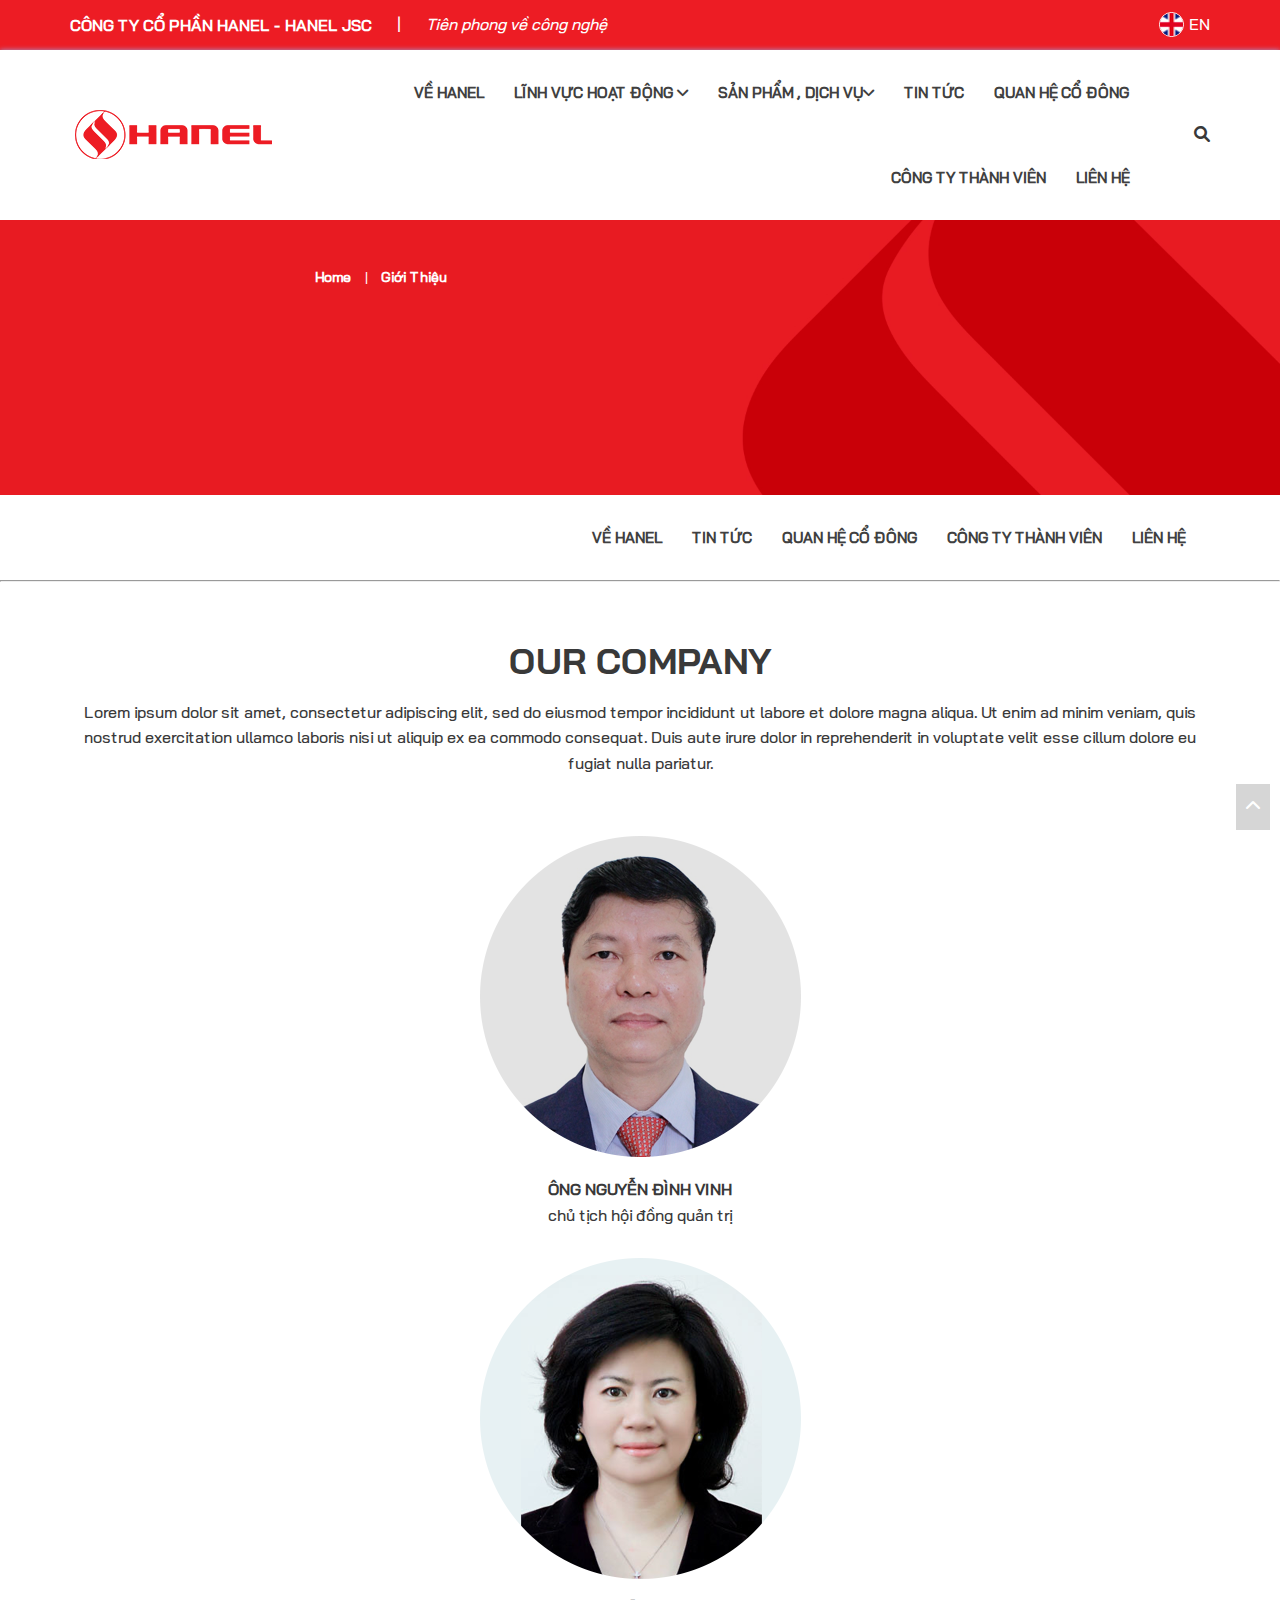
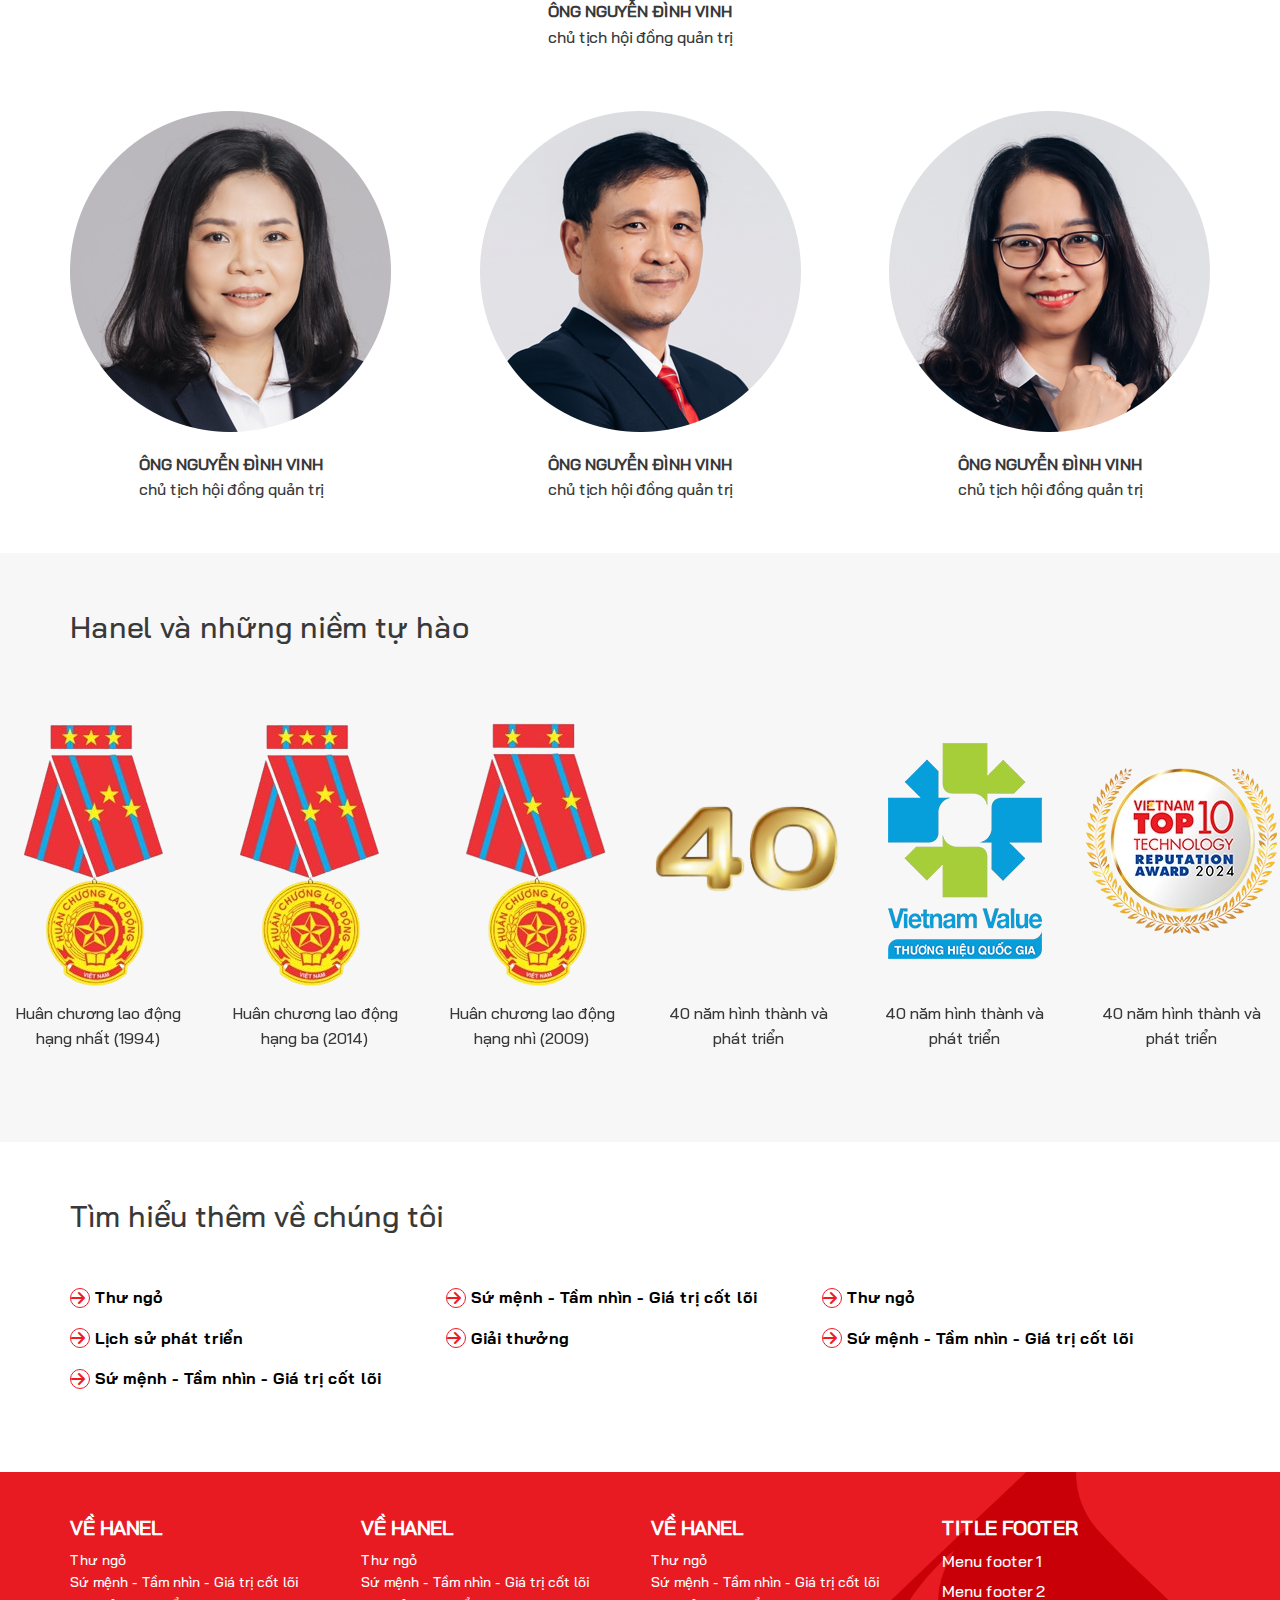
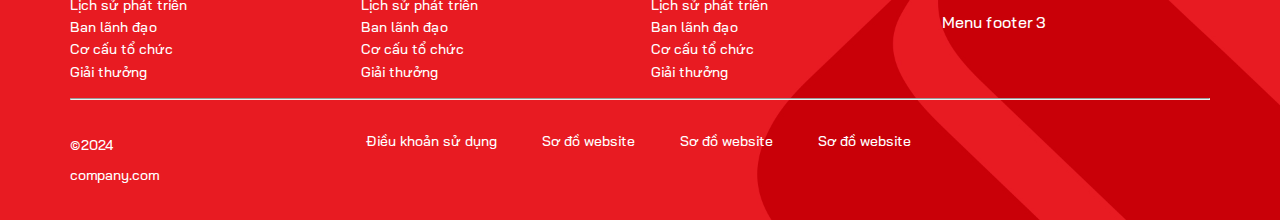
==== templates/gioi thieu4.html @ 87246d45 "gioi thieu2 -4" ====
<!doctype html>
<html lang="vi" xmlns="http://www.w3.org/1999/xhtml" xml:lang="vi">

<head>
    <meta charset="utf-8" />
    <title>Home</title>
    <meta name="viewport"
        content="width=device-width, initial-scale=1.0, minimum-scale=1.0, maximum-scale=2.0, user-scalable=yes" />

    <meta name="theme-color" content="#0099ff" />
    <meta http-equiv="Content-Language" content="VN" />
    <meta name="description" content="RICHBORN HOME" />
    <meta name="keywords" content="" />
    <meta property="og:url" name="og:url" content="https://mjchem.24h.co/" data-app />
    <meta property="og:type" name="og:type" content="website" data-app />
    <meta property="og:description" name="og:description" content="RICHBORN HOME" data-app />
    <meta property="og:title" name="og:title" content="Home" data-app />
    <meta property="og:image" name="og:image" content="https://mjchem.24h.co/uploaded/logo/logo.png" data-app>
    <meta property="og:image:alt" name="og:image:alt" content="https://mjchem.24h.co/uploaded/logo/logo.png" data-app>
    <link rel="canonical" href="https://mjchem.24h.co/" />
    <link href="/favicon.ico" rel="shortcut icon" />
    <link rel="stylesheet" type="text/css" href="/css/style.css" />
    <link rel="stylesheet" type="text/css" href="/css/grid.css" />
    <link rel="stylesheet" type="text/css" href="/css/responsive.css" />
    <link rel="stylesheet" href="/css/font.css">
    <link rel="stylesheet" type="text/css" href="/css/fontawesome-5.12.1/css/all.min.css" />
    <script src="https://cdnjs.cloudflare.com/ajax/libs/jquery/3.6.1/jquery.min.js"></script>
    <link rel="stylesheet" href="https://cdn.jsdelivr.net/npm/swiper@11/swiper-bundle.min.css" />
    <script src="https://cdn.jsdelivr.net/npm/swiper@11/swiper-bundle.min.js"></script>
    <script src="/js/script.js"></script>
</head>

<body>
    <div id="page">
        <div class="top-header">
            <div class="grid">
                <div class="flex-container align-center">
                    <div class="company-title">
                        <h1>Công ty cổ phần Hanel - Hanel JSC</h1>
                        <div class="top-header-line">
                            |
                        </div>
                        <div class="subcompany-title">
                            <i>Tiên phong về công nghệ</i>
                        </div>
                    </div>

                    <div class="lang">
                        <a href="/en/" class="en"><img src="/images/flag-en.png"> EN </a>

                    </div>
                </div>
            </div>
        </div>
        <header class="header hide-on-tab">
            <div class="grid">
                <div class="flex-container align-center">
                    <div class="cell-1-5">
                        <div class="logo">
                            <a href="/"><img src="/uploaded/logo/logo.png" alt="LogoSite" style="max-width:100%;" /></a>
                        </div>
                    </div>
                    <div class="cell-4-5 tab-cell-1-1">
                        <div class="menubar">
                            <ul class="nav hide-on-mobile">
                                <li class=" active " style=""> <a href="/" class="">Về Hanel </a> </li>
                                <li class="  " style=""> <a href="/our-company.html" class="">Lĩnh vực hoạt động <i
                                            class="fa fa-angle-down" aria-hidden="true"></i></a>
                                    <ul class=" mega-menu">
                                        <li class=" mega-menu-item "><a href="/our-company.html#about-michem">About
                                                Company</a>
                                        </li>
                                        <li class=" mega-menu-item "><a
                                                href="/our-company.html#mission-and-vision">Mission and Vision</a>
                                        </li>
                                        <li class=" mega-menu-item "><a href="/our-company.html#values">Values</a>
                                        </li>
                                    </ul>
                                </li>
                                <li class="  " style=""> <a href="/our-solution.html" class="">Sản phẩm , Dịch vụ<i
                                            class="fa fa-angle-down" aria-hidden="true"></i></a>
                                    <ul class=" mega-menu">
                                        <li class=" mega-menu-item "><a href="/paper-industry.html"> Paper Industry</a>
                                            <ul>
                                                <li class=""><a href="/wastewater-treatment.html">Wastewater
                                                        treatment</a> </li>
                                                <li class=""><a href="/defoamer-amp-surface-sizing-agent-.html">Defoamer
                                                        &amp; Surface Sizing
                                                        Agent.</a> </li>
                                            </ul>
                                        </li>
                                        <li class=" mega-menu-item "><a href="/mining-industry.html">Mining industry</a>
                                        </li>
                                        <li class=" mega-menu-item "><a href="/cooling-tower-application.html">Cooling
                                                Tower Application</a>
                                        </li>
                                        <li class=" mega-menu-item "><a href="/clean-the-equipment-system.html">Clean
                                                the equipment
                                                system</a> </li>
                                    </ul>
                                </li>
                                <li class="  " style=""> <a href="/news.html" class="">Tin tức </a></li>
                                <li class="  " style=""> <a href="/contact-us.html" class="">Quan hệ cổ đông</a></li>
                                <li class="  " style=""> <a href="/contact-us.html" class="">Công ty thành viên</a></li>
                                <li class="  " style=""> <a href="/contact-us.html" class="">Liên hệ</a></li>
                            </ul>
                            <div class="search">
                                <div class="frm-search">
                                    <i class="fa fa-search" aria-hidden="true"></i>
                                </div>
                                <div class="searchpc">
                                    <form action="/search/" method="get" id="searchformtab">
                                        <input name="qr" id="qr_search" class="kw-mobile" placeholder="Search"
                                            type="text">

                                        <a href="#" class="submit-search-pc"
                                            onclick="$('#searchformtab').submit();return false;">
                                            <i class="fa fa-search search-icon" aria-hidden="true"></i>
                                        </a>
                                        <a href="#" class="closeX" onclick="$('.searchpc').hide(); return false;">✕</a>
                                    </form>

                                    <script type="text/javascript">

                                        $(".submit-search-pc").click(function () {
                                            if ($("#qr_search").val() != "")
                                                $('#searchformtab').submit();
                                            return false;

                                        });

                                        $(document).ready(function () {
                                            $(".frm-search").click(function () {
                                                $(".searchpc").stop().slideToggle("fast");
                                                return false;
                                            });

                                        });
                                    </script>
                                </div>
                            </div>
                        </div>
                    </div>

                </div>
            </div>
        </header>
        <!-- body -->
        <div class="content">

            <div class="img-poster" style="position:relative">
                <div class="crumb">
                    <div class="grid"><a href="/"> Home </a> | </i> <a href='/gioi-thieu.html'>Giới Thiệu</a></div>
                    <div class="c"></div>
                </div>
                <a class="" href="">
                    <img src="/uploaded/pic-cat/pic-gioi-thieu.jpg" alt="Giới Thiệu" width="100%" />
                </a>

                <div class="menu-poster text-center">
                    <ul class="nav hide-on-mobile">
                        <li class=" active " style=""> <a href="/" class="">Về Hanel </a> </li>
                        <li class="  " style=""> <a href="/news.html" class="">Tin tức </a></li>
                        <li class="  " style=""> <a href="/contact-us.html" class="">Quan hệ cổ đông</a></li>
                        <li class="  " style=""> <a href="/contact-us.html" class="">Công ty thành viên</a></li>
                        <li class="  " style=""> <a href="/contact-us.html" class="">Liên hệ</a></li>
                    </ul>
                    <hr>
                </div>
            </div>

            <div class="infor-wraper">
                <div class="c30"></div>
                <div class="c20 hide-on-mobile"></div>
                <div class="grid">
                    <div class="flex-container">
                        <div class="">
                            <div class="homecat-title text-center">
                                Our company
                            </div>
                            <div class="c10"></div>
                            <div class="homeinfo-intro text-center">
                                Lorem ipsum dolor sit amet, consectetur adipiscing elit, sed do eiusmod tempor
                                incididunt ut labore et dolore magna aliqua. Ut enim ad minim veniam, quis nostrud
                                exercitation ullamco laboris nisi ut aliquip ex ea commodo consequat. Duis aute irure
                                dolor in reprehenderit in voluptate velit esse cillum dolore eu fugiat nulla pariatur.


                            </div>
                            <div class="c30"></div>
                        </div>
                        <div class="c30"></div>
                        <div class="c30"></div>
                    </div>
                    <div class="lanhdao" style="text-align: center;">
                        <img src="/uploaded/lanh-dao/gd1.png" alt="">
                        <div class="c20"></div>
                        <div class="detail-lanhdao">
                            <b> ông nguyễn đình vinh</b>
                            <p>chủ tịch hội đồng quản trị</p>
                        </div>
                    </div>
                    <div class="c30"></div>
                    <div class="lanhdao" style="text-align: center;">
                        <img src="/uploaded/lanh-dao/tgd.png" alt="">
                        <div class="c20"></div>
                        <div class="detail-lanhdao">
                            <b> ông nguyễn đình vinh</b>
                            <p>chủ tịch hội đồng quản trị</p>

                        </div>
                    </div>
                    <div class="c30"></div>
                    <div class="c30"></div>
                    <div class="flex-container text-center">
                        <div class="lanhdao" style="text-align: center;">
                            <img src="/uploaded/lanh-dao/ptgd.png" alt="">
                            <div class="c20"></div>
                            <div class="detail-lanhdao">
                                <b> ông nguyễn đình vinh</b>
                                <p>chủ tịch hội đồng quản trị</p>
                            </div>
                        </div>
                        <div class="lanhdao" style="text-align: center;">
                            <img src="/uploaded/lanh-dao/ptgd2.png" alt="">
                            <div class="c20"></div>
                            <div class="detail-lanhdao">
                                <b> ông nguyễn đình vinh</b>
                                <p>chủ tịch hội đồng quản trị</p>

                            </div>
                        </div>
                        <div class="lanhdao" style="text-align: center;">
                            <img src="/uploaded/lanh-dao/pgtg3.png" alt="">
                            <div class="c20"></div>
                            <div class="detail-lanhdao">
                                <b> ông nguyễn đình vinh</b>
                                <p>chủ tịch hội đồng quản trị</p>

                            </div>
                        </div>
                    </div>
                </div>
            </div>
        </div>
    </div>
    <div class="c20">
    </div>
    <div class="c30"></div>
    <div class="info-pride-wraper">
        <div class="c30"></div>
        <div class="c20"></div>
        <div class="grid">
            <div class="info-title">
                Hanel và những niềm tự hào
            </div>
            <div class="c30">

            </div>
            <div class="c20"></div>
        </div>
        <div class="grid-more">
            <div class="swiper info-pride">
                <div class="swiper-wrapper">

                    <div class="swiper-slide">
                        <div class="info-item">
                            <div class="cover-info-img">
                                <img src="/uploaded/gioi-thieu/pride1.png" alt="">
                            </div>
                            <div class="intro-info text-line-2">Huân chương lao động hạng nhất (1994)</div>
                        </div>
                    </div>

                    <div class="swiper-slide">
                        <div class="info-item">
                            <div class="cover-info-img"> <img src="/uploaded/gioi-thieu/pride1.png" alt="">
                            </div>

                            <div class="intro-info text-line-2">Huân chương lao động hạng ba (2014)</div>
                        </div>
                    </div>
                    <div class="swiper-slide">
                        <div class="info-item">
                            <div class="cover-info-img"> <img src="/uploaded/gioi-thieu/pride3.png" alt="">
                            </div>

                            <div class="intro-info text-line-2">Huân chương lao động hạng nhì (2009)</div>
                        </div>
                    </div>
                    <div class="swiper-slide">
                        <div class="info-item">
                            <div class="cover-info-img"><img src="/uploaded/gioi-thieu/pride4.png" alt=""></div>

                            <div class="intro-info text-line-2">40 năm hình thành và phát triển</div>
                        </div>
                    </div>
                    <div class="swiper-slide">
                        <div class="info-item">
                            <div class="cover-info-img"> <img src="/uploaded/gioi-thieu/pride6.png" alt="">
                            </div>

                            <div class="intro-info text-line-2">40 năm hình thành và phát triển</div>
                        </div>
                    </div>
                    <div class="swiper-slide">
                        <div class="info-item">
                            <div class="cover-info-img"><img src="/uploaded/gioi-thieu/pride5.png" alt=""></div>

                            <div class="intro-info text-line-2">40 năm hình thành và phát triển</div>
                        </div>
                    </div>
                    <div class="swiper-slide">
                        <div class="info-item">
                            <div class="cover-info-img"><img src="/uploaded/gioi-thieu/pride6.png" alt=""></div>

                            <div class="intro-info text-line-2">40 năm hình thành và phát triển</div>
                        </div>
                    </div>

                </div>
            </div>
        </div>
        <script>
            const swiper = new Swiper('.info-pride', {
                slidesPerView: 6,
                spaceBetween: 20,


                loop: true,
            });
        </script>

        <div class="c30"></div>
        <div class="c30"></div>
        <div class="c30"></div>
    </div>
    <div class="about-me ">
        <div class="grid">
            <div class="c30"></div>
            <div class="c20"></div>
            <div class="info-title">
                Tìm hiểu thêm về chúng tôi
            </div>
            <div class="c30"></div>
            <div class="c2"></div>
            <ul class="">
                <li> <a href="" class="btn-info-xemthem"> <i class="fa-solid fa-arrow-right"></i>Thư ngỏ</a>
                </li>
                <li> <a href="" class="btn-info-xemthem"> <i class="fa-solid fa-arrow-right"> </i>Sứ mệnh - Tầm
                        nhìn - Giá trị cốt lõi </a> </li>
                <li> <a href="" class="btn-info-xemthem"> <i class="fa-solid fa-arrow-right"> </i>Thư ngỏ </a>
                </li>
                <li> <a href="" class="btn-info-xemthem"> <i class="fa-solid fa-arrow-right"> </i>Lịch sử phát
                        triển </a> </li>
                <li> <a href="" class="btn-info-xemthem"> <i class="fa-solid fa-arrow-right"> </i>Giải thưởng
                    </a> </li>
                <li> <a href="" class="btn-info-xemthem"> <i class="fa-solid fa-arrow-right"> </i>Sứ mệnh - Tầm
                        nhìn - Giá trị cốt lõi </a> </li>
                <li> <a href="" class="btn-info-xemthem"> <i class="fa-solid fa-arrow-right"> </i>Sứ mệnh - Tầm
                        nhìn - Giá trị cốt lõi </a> </li>
            </ul>
        </div>
        <div class="c30"></div>
        <div class="c30"></div>
        <div class="c20"></div>
    </div>
    </div>
    <!-- end body -->
    <footer class="footer">
        <div class="footer-main">
            <div class="grid">
                <div class="c30"> </div>
                <div class="flex-container">
                    <div class="cell-1-4 tab-cell-1-1">
                        <div class="footer-block">
                            <div class="content-f">
                                <div class="footer-title">Về Hanel</div>
                                <div class="c5 hide-on-tab"></div>
                                <div class="info">Thư ngỏ</div>

                                <div class="info">Sứ mệnh - Tầm nhìn - Giá trị cốt lõi </div>

                                <div class="info">Lịch sử phát triển</div>
                                <div class="info">Ban lãnh đạo</div>
                                <div class="info">Cơ cấu tổ chức</div>
                                <div class="info">Giải thưởng</div>
                            </div>
                        </div>
                    </div>
                    <div class="cell-1-4 tab-cell-1-1">
                        <div class="footer-block">
                            <div class="content-f">
                                <div class="footer-title">Về Hanel</div>
                                <div class="c5 hide-on-tab"></div>
                                <div class="info">Thư ngỏ</div>

                                <div class="info">Sứ mệnh - Tầm nhìn - Giá trị cốt lõi </div>

                                <div class="info">Lịch sử phát triển</div>
                                <div class="info">Ban lãnh đạo</div>
                                <div class="info">Cơ cấu tổ chức</div>
                                <div class="info">Giải thưởng</div>
                            </div>
                        </div>
                    </div>
                    <div class="cell-1-4 tab-cell-1-1">
                        <div class="footer-block">
                            <div class="content-f">
                                <div class="footer-title">Về Hanel</div>
                                <div class="c5 hide-on-tab"></div>
                                <div class="info">Thư ngỏ</div>

                                <div class="info">Sứ mệnh - Tầm nhìn - Giá trị cốt lõi </div>

                                <div class="info">Lịch sử phát triển</div>
                                <div class="info">Ban lãnh đạo</div>
                                <div class="info">Cơ cấu tổ chức</div>
                                <div class="info">Giải thưởng</div>
                            </div>
                        </div>
                    </div>
                    <div class="cell-1-4 tab-cell-1-1">
                        <div class="footer-block">
                            <div class="footer-title hide-on-tab "> Title footer </div>
                            <div class="c5 hide-on-tab"></div>
                            <ul class="menuboxfooter" id="boxcol34">
                                <li><a href="#"> Menu footer 1</a> </li>
                                <li><a href="#"> Menu footer 2</a> </li>
                                <li><a href="#"> Menu footer 3</a> </li>
                            </ul>
                            <div class="c10"></div>
                        </div>
                    </div>
                </div>

                <div class="c10"> </div>
                <div class="c5"> </div>
                <hr>
                <div class="c30"></div>
                <div class="grid">
                    <div class="flex-container">
                        <div class="cell-1-4">
                            <div class="footer-copyright">

                                ©2024 company.com
                            </div>
                        </div>
                        <div class="cell-3-4">
                            <div class="menu-copyright">
                                <ul>
                                    <li>
                                        Điều khoản sử dụng
                                    </li>
                                    <li>
                                        Sơ đồ website
                                    </li>
                                    <li>
                                        Sơ đồ website
                                    </li>
                                    <li>
                                        Sơ đồ website
                                    </li>
                                </ul>
                            </div>
                        </div>
                    </div>
                </div>

            </div>
            <div class="c30"></div>
        </div>

        </div>
        </div>
    </footer>
    </div>


    <!--
<div style="background: #1c4d99;">
    <div class="grid" >
    <ul class="menufooter">
        <li><a href="/our-company.html">Our company</a></li>
        <li><a href="/our-solution.html">Our solutions</a></li>
        <li><a href="/news.html">News</a></li>
        <li><a href="/product-safery.html">Product Safery</a></li>
    </ul>
    </div>
</div>

<a class="js-open-modal  dang-ky-tu-van hide-on-tab" data-modal-id="popupDangKy" href="#">
    <img src="/images/dang-ky-tu-van.gif" width="150"  > 

</a>

-->
    <div id="popupDangKy" class="modal-box">
        <a href="#" class="js-modal-close close btn-close"> [×] </a>
        <div class="modal-body">
            <div class="dangky">
                <div style="padding:20px; border-radius:10px; min-height:320px; ">
                    <form action="/index4.php?page=contact&lang=" method="post" id="regform"
                        data-alert="Bạn cần nhập đủ thông tin vào những trường màu đỏ"
                        data-captcha="Mã captcha không đúng" data-success="Thông tin liên hệ đã được gửi thành công !"
                        data-redirect="/contact-success/">

                        <input type="hidden" name="code" value="save" />

                        <div class="form-title"> Tư vấn </div>
                        <div class="c10"></div>
                        <div class="form-label" style="text-align:center;"><i> Chúng tôi sẽ liên hệ với bạn trong thời
                                gian sớm
                                nhất
                            </i> </div>
                        <div class="c10"></div>
                        <div class="c20"></div>

                        <input name="yourname" type="text" class="txt-contact notNull" placeholder="Họ tên (*)"
                            id="yourname" />
                        <div class="c10"></div>

                        <input name="phone" type="text" class="txt-contact notNull" placeholder="Điện thoại (*)" />
                        <div class="c10"></div>
                        <input name="address" type="text" class="txt-contact " placeholder="Địa chỉ" />
                        <div class="c10"></div>

                        <select name="other_request" type="text" class="txt-contact">
                            <option value=""> Chọn hình thức tư vấn </option>
                            <option value="Tư vấn mua hàng"> Tư vấn mua hàng </option>
                            <option value="Tìm đại lý, cửa hàng gần nhất">Tìm đại lý, cửa hàng gần nhất </option>

                        </select>
                        <div class="c10"></div>

                        <div style="position:relative;">
                            <input class="newsletter newsletter_b notNull" placeholder="Enter Captcha"
                                name="sercurity" />
                            <img src="/lib/imagesercurity.php?recaptcha=n" name="imgCaptcha" align="absmiddle"
                                class="imgCaptcha newsletter-capt-img"
                                style="height: 35px; position: absolute; top: 0px; right: 0px; " />

                        </div>


                        <div class="c20"></div>
                        <input name="input" type="button" onClick="$('#regform').submit()" class="btn-send"
                            value="SEND" />
                        <div class="c5"></div>
                        <div class="msgbox" style="font-size: 20px; text-align:center;"> </div>
                    </form>


                </div>
            </div>
        </div>
    </div>

    <script>
        $(function () {

            var appendthis = ("<div class='modal-overlay js-modal-close'></div>");

            $('a[data-modal-id]').click(function (e) {
                e.preventDefault();
                $("body").append(appendthis);
                $(".modal-overlay").fadeTo(500, 0.7);
                var modalBox = $(this).attr('data-modal-id');
                $('#' + modalBox).fadeIn($(this).data());
            });

            $(".js-modal-close, .modal-overlay").click(function () {
                $(".modal-box, .modal-overlay").fadeOut(500, function () {
                    $(".modal-overlay").remove();
                });
                return false;
            });


        });
    </script>

    <link rel="stylesheet" rel="preload" type="text/css" href="/css/fontawesome-5.12.1/css/all.min.css" />
    <link rel="stylesheet" href="/css/hover.css" />
    <link rel="stylesheet"
        href="https://cdnjs.cloudflare.com/ajax/libs/jqueryui/1.13.2/themes/base/jquery-ui.min.css" />
    <script src="https://cdnjs.cloudflare.com/ajax/libs/jqueryui/1.13.2/jquery-ui.min.js"></script>

    <script src="https://cdnjs.cloudflare.com/ajax/libs/fancybox/3.5.7/jquery.fancybox.min.js"></script>
    <link rel="stylesheet" href="https://cdnjs.cloudflare.com/ajax/libs/fancybox/3.5.7/jquery.fancybox.css" />

    <script src="https://cdnjs.cloudflare.com/ajax/libs/jQuery.mmenu/4.7.5/js/jquery.mmenu.min.all.min.js"
        crossorigin="anonymous" referrerpolicy="no-referrer"></script>
    <link rel="stylesheet" href="https://cdnjs.cloudflare.com/ajax/libs/jQuery.mmenu/4.7.5/css/jquery.mmenu.all.min.css"
        crossorigin="anonymous" referrerpolicy="no-referrer" />

    <script src="https://cdnjs.cloudflare.com/ajax/libs/jquery.form/4.3.0/jquery.form.min.js"></script>

    <script src="//cdn.jsdelivr.net/npm/sweetalert2@11"></script>

    <div id="button-btt">
        <a href="#"><i class="fa fa-chevron-up"></i> </a>
    </div>


    <script>
        function check_newsletter() {
            ok = true;
            $('#newsletterForm .error').removeClass('error');
            $('#newsletterForm .notNull').each(function () {
                if ($(this).val() == '') {
                    $(this).addClass('error');
                    ok = false;
                }
            }
            );
            return ok;
        }

        $(function () {
            $('.countcart').html('(0)');
        });
    </script>
    <script type='text/javascript'
        src='https://platform-api.sharethis.com/js/sharethis.js#property=648acdfc93018600124e74fc&product=inline-share-buttons'
        async='async'></script>
    <link rel="stylesheet" href="/css/widget-call.css" />
</body>

</html>
---- css/style.css ----
:root {
  --maincolor: #ed1c24;
  --subcolor: #ffffff;
  --textcolor: #393939;
  --fontmain: BaiJamjuree;
  --fontB: BaiJamjuree-B;
}

* {
  margin: 0px;
  padding: 0px;
}

html,
body {
  font-family: var(--fontmain);
  font-size: 16px;
  padding: 0px;
  margin: 0px;
  line-height: 1.6;
  font-weight: normal;
  color: #393939;
  scroll-behavior: smooth;
}

h1,
h2,
h3,
h4,
h5,
h6 {
  line-height: normal;
  font-weight: 800;
}

a {
  text-decoration: none;
  color: currentColor;
}

b,
strong {
  font-family: var(--fontmain);
}

img {
  border: none;
  max-width: 100%;
  vertical-align: middle;
}

a img {
  display: block;
}

#page {
  background: #fff;
  max-width: 100%;
  margin: 0 auto;
  overflow: hidden;
}

.c,
.c5,
.c10,
.c15,
.c20,
.c30,
.c3,
.c2,
.c80 {
  clear: both;
}

.c {
  height: 0px;
}

.c3 {
  height: 3px;
}

.c4 {
  height: 4px;
}

.c5 {
  height: 5px;
}

.c10 {
  height: 10px;
}

.c15 {
  height: 15px;
}

.c20 {
  height: 20px;
}

.c30 {
  height: 30px;
}

.c50 {
  height: 50px;
}

.text-line-1 {
  overflow: hidden;
  text-overflow: ellipsis;
  display: -webkit-box;
  -webkit-line-clamp: 1;
  -webkit-box-orient: vertical;
}

.text-line-2 {
  overflow: hidden;
  text-overflow: ellipsis;
  display: -webkit-box;
  -webkit-line-clamp: 2;
  -webkit-box-orient: vertical;
}

.text-line-3 {
  overflow: hidden;
  text-overflow: ellipsis;
  display: -webkit-box;
  -webkit-line-clamp: 3;
  -webkit-box-orient: vertical;
}

.text-line-4 {
  overflow: hidden;
  text-overflow: ellipsis;
  display: -webkit-box;
  -webkit-line-clamp: 4;
  -webkit-box-orient: vertical;
}

.text-line-5 {
  overflow: hidden;
  text-overflow: ellipsis;
  display: -webkit-box;
  -webkit-line-clamp: 5;
  -webkit-box-orient: vertical;
}

.text-line-6 {
  overflow: hidden;
  text-overflow: ellipsis;
  display: -webkit-box;
  -webkit-line-clamp: 6;
  -webkit-box-orient: vertical;
}

.text-line-7 {
  overflow: hidden;
  text-overflow: ellipsis;
  display: -webkit-box;
  -webkit-line-clamp: 7;
  -webkit-box-orient: vertical;
}

.text-line-8 {
  overflow: hidden;
  text-overflow: ellipsis;
  display: -webkit-box;
  -webkit-line-clamp: 8;
  -webkit-box-orient: vertical;
}

.text-line-10 {
  overflow: hidden;
  text-overflow: ellipsis;
  display: -webkit-box;
  -webkit-line-clamp: 10;
  -webkit-box-orient: vertical;
}

.text-line-12 {
  overflow: hidden;
  text-overflow: ellipsis;
  display: -webkit-box;
  -webkit-line-clamp: 12;
  -webkit-box-orient: vertical;
}

.search {
  margin-left: 50px;
}

.search-pc {
  display: block;

  margin-left: 10px;
}

.submit-search-pc {
  float: left;
  color: #737373;
  font-size: 16px;
  position: absolute;
  top: 10px;
  left: 20px;
}

.icon-search {
  position: relative;
  width: 50px;
  text-align: center;
  line-height: 50px;
  height: 50px;
}

.icon-search i {
  color: #333;
}

.search-pc {
  position: fixed;
  top: 0px;
  right: 0px;
  width: 100%;
  height: 100%;
  background-color: rgba(0, 0, 0, 0.603);
  z-index: 11;
  transition: all 0.5s ease-in-out;
  display: none;
  line-height: 100vh;
}

.closeX {
  color: #fff;

  position: absolute;
  top: -50px;
}

.search-pc .kw {
  width: 100%;
  height: 35px;
  border: solid 1px #ccc;
  padding: 0px 10px;
  outline: none;
  float: left;
  color: rgba(0, 0, 0, 0.25);

  border-radius: 25px;
  background: #fff;
}

.search-pc ::placeholder {
  color: rgba(0, 0, 0, 0.25);
}

.search-pc .fa {
  color: rgb(25 25 25 / 70%);
}

.searchpc .search-icon {
  position: absolute;
  color: #333;
  bottom: 15px;
  right: 15px;
}

.searchpc {
  position: fixed;
  top: 0px;
  right: 0px;
  width: 100%;
  height: 100%;
  background-color: rgba(0, 0, 0, 0.603);
  z-index: 11;
  transition: all 0.5s ease-in-out;
  display: none;
  line-height: 100vh;
}

#searchformtab {
  position: relative;
  text-align: center;
}

#searchformtab input {
  color: #0a0a0a;
  padding: 9px 25px 10px 30px;
  height: 45px;
  max-width: 500px;
  border-radius: 20px;
  border: 1px solid #767070;
  background-color: #fff;
  font-family: var(--fontmain);
  outline: none;
}

#searchformtab input::placeholder {
  color: #484848;
}

.search-icon {
  color: #fff;
}

.search-mobile {
  width: 100%;
  position: relative;
  display: none;
}

.search-mobile input {
  width: 100%;
  height: 30px;
}

.m-search-icon {
  position: absolute;
  right: 10px;
  top: 6px;
  color: #ef5994;
}

.top-header {
  padding: 12px 0;
  color: #fff;
  background-color: var(--maincolor);
}

.company-title {
  display: flex;
  align-items: center;
}

.company-title h1 {
  font-size: 16px;
  text-transform: uppercase;
}

.top-header-line {
  margin: 0 25px;
}

.lang img {
  width: 25px;
  height: 25px;
  text-align: center;
  float: left;
  border-radius: 20px;
  margin-right: 5px;
  object-fit: cover;
  border: 1px solid #fff;
}

.header {
  background: transparent;
  width: 100%;
  z-index: 11;
  width: 100%;
  overflow: visible;
  box-shadow: 0px 0px 5px #9d9dd9;
  transition: all 0.5s ease-in-out;
}

header.header-fixed {
  position: fixed;
  background: #fbfbfb;
  border-bottom: 1px solid #d3d2d2;
  z-index: 14;
  top: 0px;
}

.header-fixed .logo {
  margin-top: 0px;
  max-width: 150px;
}

.logo {
  float: left;

  width: 100%;
}

.logo img,
.logo-mobile img {
  display: block;
  padding: 5px;
}

.logo-mobile {
  float: left;
  margin-left: 10px;
  margin-top: 5px;
}

.menubar {
  text-align: center;
  display: flex;
  align-items: center;
  justify-content: flex-end;
}

.nav {
  padding: 0px;
  margin: 0px;
  font-weight: normal;
  max-width: 1200px;

  display: flex;
  flex-wrap: wrap;
  justify-content: flex-end;
  align-items: center;
}

.nav > li {
  list-style: none;
  display: inline-block;
  position: relative;
  float: left;
  font-size: 15px;
  font-weight: normal;
}

.nav li:first-child {
  border-left: none;
}

.nav > li > a {
  text-decoration: none;
  color: #404040;
  display: inherit;
  padding: 0 15px;
  font-size: 15px;
  font-family: var(--fontmain);
  font-weight: 600;
  line-height: 85px;
  text-align: center;
  position: relative;
  text-transform: uppercase;
  transition: all 0.5s ease-in-out;
}

.nav > li > a:hover {
  background-color: var(--maincolor);
  color: #fff;
}

.nav > li > a img {
  margin-right: 8px;
}

.nav li ul {
  position: absolute;
  top: 100%;
  left: 0;
  width: 290px;
  text-align: left;
  color: #0a0a0a;
  padding: 0px;
  box-shadow: 0px 0px 5px #9d9dd9;
  z-index: 9;
  display: none;
  font-weight: normal;
  background: #fff;
  text-transform: initial;
  border-radius: 5px;
}

.nav li:hover ul {
  display: block;
}

.nav li ul > li {
  width: 100%;
  list-style: none;
  float: left;
  text-align: left;
  border: none !important;
  text-transform: initial;
  line-height: normal;
  position: relative;
}

.nav li ul > li a {
  padding: 0px 10px;
  display: block;
  color: var(--textcolor);
  line-height: 18px;
  text-transform: uppercase;
  padding: 11px 10px;
}

.nav li ul ul {
  left: 100%;
  top: -1px;
}

.nav > li.active ul li a {
  background-color: #fff;
  color: var(--textcolor);
}

.mega-menu-item {
  line-height: initial !important;
  border-bottom: solid 1px #0a0a0a;
}

.mega-menu-item a {
  color: #fff;
}

.mega-menu-item:hover,
.nav > li.active ul li:hover a {
  background: var(--maincolor);
}

.mega-menu-item:hover a,
.nav > li.active ul li:hover a {
  color: #fff;
}

.mega-menu-item:hover li {
  background: #fff;
}

.mega-menu-item:hover li a,
.nav > li.active ul li:hover li a {
  color: var(--textcolor);
  background: #fff;
}

.mega-menu-item-link:hover {
}

.mobile-bar {
  background-color: #fff;
  width: 100%;
  padding: 3px;
}

.lang-flag {
  float: right;
  /* margin-top: 2px; */
  border: none;
  margin-left: 15px;
  width: 24px;
  height: 24px;
  border-radius: 50%;
  overflow: hidden;
}

.burger {
  width: 60px;
  float: right;
}

.burger div {
  width: 40px;
  height: 3px;
  margin-bottom: 10px;
  background: var(--maincolor);
  float: right;
}

.burger div:nth-last-child(1) {
  margin-bottom: 0px;
}

.crumb {
  color: #fff;
  position: absolute;
  top: 40px;
  z-index: 1;
  left: 315px;
  padding: 5px 0px;
  font-size: 12px;
}

.crumb-gray .crumb {
  background-color: #f5f5f5;
}

.crumb a {
  font-size: 14px;
  line-height: 24px;
  color: #ffffff;
  font-weight: 600;
  text-align: center;
}

.crumb a:first-child {
  padding-left: 0;
  margin-right: 10px;
}

.crumb a:last-of-type {
  color: #ffffff;
  margin-left: 10px;
}

/*  */

.menuleft {
  padding: 0px;
  margin: 0px;
  color: #58595b;
  background: #e5f1ee;
  border: solid 1px #eee;
}

.menuleft .title {
  background: var(--subcolor);
  color: #fff;
  padding: 10px 15px;
  font-size: 17px;
  font-family: var(--fontmain);
}

.menuleft .fa {
  font-size: 10px;
  float: right;
}

.menuleft ul {
  list-style: none;
  margin: 0px;
  padding: 0px;
}

.menuleft li {
  list-style: none;
  margin: 0px;
  padding: 0px;
  border-bottom: solid 1px #eee;
}

.menuleft li:last-child {
  border-bottom: none;
}

.menuleft li a:hover {
  color: var(--subcolor);
}

.menuleft li a {
  color: #0a0a0a;
  padding: 10px;
  width: 100%;
  display: block;
  font-size: 15px;
  font-family: var(--fontmain);
}

.menuleft > .actived {
  background: #eee;
}

.menuleft > .actived > a {
  color: #0a0a0a;
  font-family: var(--fontmain);
}

.menuleft .actived ul {
  background: #eee;
  display: block;
}

.menuleft .actived .actived a {
  color: #244294;
}

.menuleft li ul {
  margin: 0px;
  padding: 0px;
  padding-left: 35px;
  background: #eee;
  display: none;
}

.menuleft li ul li {
  padding-left: 0px;
  list-style-type: square;
}

.menuleft li ul li a {
  border-bottom: none;
  padding: 8px 0px;
  font-size: 14px;
  color: #0a0a0a;
}

.menuleft-icon {
  padding-right: 8px;
}

#button-btt {
  position: fixed;
  right: 10px;
  bottom: 70px;
  color: #0059bd;
  background: #ccc;
  padding: 10px;
  opacity: 0.8;
  z-index: 10;
}

#button-btt a {
  color: #fff;
}

.view-detail {
  display: block;
  color: #fff;
  background: #244294;
  padding: 10px 30px;
  box-shadow: 0px 0px 3px #999;
  float: left;
}

.menutab {
  width: 100%;
  display: flex;
  justify-content: center;
  background-color: var(--maincolor);
  align-items: center;
  border-bottom: 2px solid #e4e4e4;
  padding: 8px 0px;
}

.menutab-item {
  text-align: center;
  background-color: transparent;
  color: #fff;
  border: 2px solid transparent;
  position: relative;
}

.menutab-item.active {
  width: 100%;
}

.menutab-item:nth-child(1) {
  padding-left: 0px;
}

.menutab-item a {
  font-size: 18px;

  text-transform: uppercase;
  color: #fff;

  transition: all 0.5s ease-in;
  padding: 15px 15px;
  position: relative;
}

.menutab-item a:before {
  content: "";
  width: 0%;
  height: 1px;
  background: --var(maincolor);
  position: absolute;
  bottom: 0px;
  left: 0px;
}

.menutab-item.actived a:before {
  content: "";
  width: 100%;
  height: 1px;
  background: --var(maincolor);
  position: absolute;
  bottom: 0px;
  left: 0px;
}

.tab-item:last-child {
  border-right: none;
}

.menutab-item:hover :before {
  width: 100%;
}

.menutab-item a:hover :before .menutab .actived :before {
  width: 100%;
}

.tab-bar {
  /* background: #e1e1e1; */
  position: relative;
  display: flex;
  align-items: center;
}

.tab-bar-wrapper {
  padding-right: 40px;
}

.tab-title {
  margin: 0px;

  font-size: 16px;
  color: #484848;
  text-transform: uppercase;
  padding: 10px 0 26px;
  display: block;
  float: left;
}

.tab-title:nth-child(2) {
  padding: 10px 40px 26px;
}

.tab-active {
  position: relative;
  color: #ffa200;
}

.tab-active::after {
  content: "";
  position: absolute;
  width: 100%;
  bottom: 0;
  background-color: #ffa200;
  border: solid 1px #ffa200;
  left: 0;
}

.tab-bar::before {
  content: "";
  position: absolute;
  width: 100%;
  bottom: 0;
  background-color: #176078;
  border: solid 1px #176078;
}

#tabs-nav {
  display: flex;
  align-items: center;
  justify-content: flex-end;
  padding: 0px;
}

#tabs-nav li {
  list-style: none;
  text-align: center;
  color: var(--subcolor);
  margin: 5px;
  padding: 10px 15px;
  border-radius: 5px;
  background-color: #fff;
}

#tabs-nav li.active a {
  color: var(--subcolor);
  font-family: var(--fontmain);
}

/*Modal*/
.blocker {
  z-index: 111 !important;
}

.modal {
  max-width: 100% !important;
  padding: 0px !important;
  border-radius: 20px !important;
}

.modal a.close-modal,
.modal-close {
  opacity: 0;
  display: none;
}

.modal-overlay {
  opacity: 0;

  position: fixed;
  top: 0;
  left: 0;
  z-index: 112;
  width: 100%;
  height: 100%;
  background: rgba(0, 0, 0, 0.6) !important;
}

.modal-box {
  display: none;
  position: fixed;
  z-index: 113;
  width: 100%;
  border-bottom: 1px solid #aaa;
  border-radius: 4px;
  box-shadow: 0 3px 9px rgba(0, 0, 0, 0.5);
  border: 1px solid rgba(0, 0, 0, 0.1);
  background-clip: padding-box;
  max-width: 1000px;
  background: #fff;
  height: 100%;
  top: 0px;
  left: 50%;
  transform: translate(-50%, 0px);
}

.modal-body {
  padding: 10px 20px;
  /* position: absolute; */

  /* width: 60%;
  height: 100%;
  z-index: 1111;
  background: #FFF;
  display: none;
  min-width: 400px;
  min-height: 400px;
  top: 0px;
  left: 50%;

  transform: translate(-50%); */
}

.modal-box header,
.modal-box .modal-header {
  padding: 1.25em 1.5px;
  border-bottom: 1px solid #ddd;
}

.modal-box header h3,
.modal-box header h4,
.modal-box .modal-header h3,
.modal-box .modal-header h4 {
  margin: 0;
}

.modal-box .modal-body {
  padding: 10px 20px;
}

.modal-box footer,
.modal-box .modal-footer {
  padding: 1px;
  border-top: 1px solid #ddd;
  background: rgba(0, 0, 0, 0.02);
  text-align: right;
  padding: 8px;
}

a.close {
  line-height: 1;
  font-size: 25px;
  position: absolute;
  top: 15px;
  right: 15px;
  text-decoration: none;
  color: #bbb;
}

a.close:hover {
  color: #222;
  -webkit-transition: color 1s ease;
  -moz-transition: color 1s ease;
  transition: color 1s ease;
}

.msgbox {
  color: #ccc;
}

.img-shine {
  position: relative;
  overflow: hidden;
  display: block;
}

.img-shine:after {
  content: "";
  position: absolute;
  top: -50%;
  left: -60%;
  width: 20%;
  height: 200%;
  opacity: 0;
  transform: rotate(30deg);
  background: rgba(255, 255, 255, 0.13);
  background: linear-gradient(
    to right,
    rgba(255, 255, 255, 0.13) 0%,
    rgba(255, 255, 255, 0.13) 77%,
    rgba(255, 255, 255, 0.5) 92%,
    rgba(255, 255, 255, 0) 100%
  );
}

/* Hover state - trigger effect */
.img-shine:hover:after {
  opacity: 1;
  left: 130%;
  transition-property: left, top, opacity;
  transition-duration: 0.7s, 0.7s, 0.15s;
  transition-timing-function: ease;
}

.error {
  border: solid 1px red !important;
}

.btn {
  padding: 8px 15px;
  color: #222;
  background-color: var(--subcolor);
  border-radius: 5px;
  text-decoration: none;
  -webkit-transition: background-color 1s ease;
  -moz-transition: background-color 1s ease;
  transition: background-color 1s ease;
}

.btn:hover {
  background-color: var(--maincolor);
  color: #fff;
  -webkit-transition: all 1s ease;
  -moz-transition: all 1s ease;
  transition: all 1s ease;
}

/* Active state */
.img-shine:active:after {
  opacity: 0;
}

.menu-mobile {
  display: block;
  float: right;
  color: #000;
  font-size: 30px;
  margin-left: auto;
}

.menu-mobile-item {
  display: block;
  float: left;
  margin-top: 5px;
  color: #fff;
  margin-left: 10px;
}

#simplePagerNav {
  display: flex;
  justify-content: center;
}

.pagination {
  margin-bottom: 30px;
  display: flex;
  justify-content: center;
}

.page {
  display: none;
}

.pagination-item {
  text-decoration: none;
  color: #0a0a0a;
  font-size: 18px;

  display: inline-block;
  min-width: 50px;
  height: 50px;
  text-align: center;
  line-height: 50px;
  border-radius: 50%;
  background-color: #fff;
  margin: 0 5px;
  border: 2px solid #b3b3b3;
}

.pagination-item__clicked {
  text-decoration: none;
  color: #fff;
  font-size: 18px;

  display: inline-block;
  min-width: 50px;
  height: 50px;
  text-align: center;
  line-height: 50px;
  border-radius: 50%;
  background-color: var(--maincolor);
  margin: 0 5px;
  border: 2px solid #b3b3b3;
}

.pagination-item-icon {
  font-size: 20px;

  color: #176078;
}

#loadMoreProduct {
  display: block;
  background: #ddd;
  color: #244294;
  padding: 10px 20px;
  text-align: center;
  margin: 0 auto;
  border-radius: 5px;
  width: 220px;
}

.form-title {
  font-family: var(--fontmain);
  font-size: 24px;
  font-weight: normal;

  text-align: center;
  width: 100%;
}

.sendmail__btn {
  background: var(--maincolor);
  text-align: center;
  padding: 15px;
  width: 100%;
  border: none;
  border-radius: 5px;
  color: #fff;
  text-transform: uppercase;
  display: block;
  font-size: 18px;
  height: 50px;
}

::placeholder {
  color: #f1f2f2;
  opacity: 1;
  /* Firefox */
}

.line {
  border-bottom: 1px solid var(--maincolor);
}

.line-w {
  display: flex;
  align-items: center;
  justify-content: center;
  margin-bottom: 16px;
}

.Tocct {
  border: 1px solidvar(--maincolor);
  margin-top: 30px;
  border-radius: 25px;
  max-width: 100%;
  padding: 25px;
  position: relative;
}

.longPageTOC {
  font-size: 20px;
  background: #fff;

  text-transform: uppercase;
}

.TOCShowHide.hideTOC {
  position: absolute;
  right: 15px;
  top: 5px;
  color: #00b8ce;
}

.longPageNavigationDiv {
  padding: 10px;
  padding-right: 20px;
  width: 100%;
}

.longPageNavigationDiv a {
  color: #0a0a0a;
}

.longPageNavigationDiv ul {
  padding-left: 20px;
}

.longPageNavigationDiv ul li {
  list-style: none;
  padding: 2px 0px;
}

.longPageNavigationDiv ul .toc-heading3 {
  padding-left: 20px;
}

.form-group {
  padding: 10px 0px;
  border-bottom: dotted 1px #ccc;
}

.btn-dangnhap {
  background-color: var(--maincolor);
  color: #fff;
  padding: 8px 15px;
  border-radius: 3px;
  font-size: 18px;
}

/* home */
.slidehome {
  position: relative;
}

.slidehome-content {
  position: absolute;
  top: 50%;
  left: 50%;
  transform: translate(-66%, -50%);
  width: 51%;
  height: auto;
  color: #303030;
  color: #fff;
  max-width: 800px;
}

.subtitle {
  text-transform: uppercase;
  font-size: 14px;
}

.slidehome-title {
  text-transform: uppercase;
  font-size: 40px;
}

.search-form {
  position: relative;
  padding: 30px;
  background: #fff;
  border-radius: 20px;
  box-shadow: 1px 5px 9px #0000002e;
}

.search-mobile-bar {
  float: right;
  width: 200px;
  position: relative;
  margin-right: 10px;
  margin-top: 5px;
}

.search-mobile-bar .kw {
  width: 100%;
  height: 30px;
  border: solid 1px #eee;
  padding: 0px 10px;
  outline: none;
  float: left;
  color: #0a0a0a;
  border-radius: 25px;
  background: #fff;
}

.submit-search-mobile {
  float: right;
  color: var(--maincolor);
  font-size: 14px;
  position: absolute;
  top: 8px;
  right: 25px;
}

.header-mobile {
  background: #fff;
  border-bottom: solid 2px #2c9fcb;
}

.cart-mobile {
  position: relative;
  margin-right: 10px;
  margin-top: 10px;
  width: 40px;
  float: right;
}

.cart-mobile span {
  position: absolute;
  right: -5px;
  top: -5px;
  font-size: 11px;
  background: #244294;
  color: #fff;
  display: block;
  padding: 1px 4px;
  border-radius: 50%;
}

.kw-mobile {
  width: 94%;
  height: 30px;
  border: none;
  border-radius: 20px;
  margin: 0px 10px;
  margin-bottom: 0px;
  color: #0a0a0a;
  padding-left: 5px;
}

.mobile-footer-bar {
  position: fixed;
  bottom: 0px;
  padding: 5px;
  width: 100%;
  background: #fff;
  box-shadow: 0px -1px 3px #244294;
  z-index: 9999;
}

.btn-xemthem {
  text-align: center;
  background-color: var(--maincolor);
  border-radius: 5px;
  line-height: 20px;
  color: #ffffff;
  padding: 15px 33px;
}

.btn-about i {
  width: 35px;
  height: 35px;
  text-align: center;
  line-height: 35px;
  background: var(--maincolor);
  border-radius: 50%;
  margin-left: 10px;
}

.btn-about {
  margin-left: 25px;
}

.btn-all {
  text-align: center;
  padding: 10px 25px;
  line-height: 20px;
  color: #030303;
  border: 1px solid var(--maincolor);
}

.search-form input::placeholder {
  color: #909090;
  font-family: var(--fontmain);
  font-size: 18px;
  height: 50px;
}

.search-form input {
  border: none;
  outline: none;

  margin-bottom: 0px;
  padding-left: 35px !important;

  font-family: var(--fontmain);
}

.search-form .search-icon--input {
  color: #909090;
}

.search-form select {
  outline: none;
  width: 100%;
  font-family: var(--fontmain);

  height: 50px;
  border-radius: 5px;
  border: 1px solid #a0a0a0;
  font-size: 20px;
}

input:focus-visible,
select:focus-visible {
  border: 1px solid #a0a0a0;
}

.btn-search {
  background: var(--maincolor);
  color: #fff;
  width: 100%;
  padding: 12px;
  max-width: 200px;
  height: 50px;
  text-align: center;
  font-size: 20px;
  line-height: 1.4;
}

.homecat-title {
  font-size: 36px;
  text-transform: uppercase;
  color: var(--textcolor);
  font-family: var(--fontB);
  position: relative;
  text-transform: uppercase;
  margin: 0px;
}

.pagecat-title {
  font-size: 30px;
  text-transform: uppercase;
  color: var(--textcolor);
  font-family: var(--fontB);
  position: relative;
  text-transform: uppercase;
  margin: 0px;
}

.homecat-intro {
  margin: auto;

  max-width: 800px;
}

.pagecat-title {
  text-align: left;
  color: #282828;
  font-family: var(--fontmain);

  position: relative;
  font-size: 35px;
  text-transform: uppercase;
  margin: 0px;
  line-height: 1.3;
}

.homecat-title a,
.pagecat-title a {
  color: currentColor;
}

.menu-footer {
  border-top: solid 1px #ccc;
  border-bottom: solid 1px #ccc;
  padding: 10px 0px;
}

.menu-footer a {
  font-size: 13px;
  color: #fff;
  margin-right: 20px;
  text-decoration: none;
}

.footer {
  background-image: url("/uploaded/pic-cat/bg_footer.jpg");
  background-size: 100% 100%;
  background-repeat: no-repeat;
  background-position: center center;
  color: #fff;
}

.footer a {
  color: #fff;
}

.text-center {
  margin: auto;
  text-align: center;
}

.footer-title .i {
  float: right;
  margin-top: 3px;
  font-size: 14px;
  display: none;
  transition: 0.5s;
  color: #fff;
}

.footer-block {
  padding-left: 0px;
  margin-top: 10px;
}

.footer-logo {
  padding: 30px 0px;
}

.footer-block .info {
  font-size: 14px;
  display: flex;
  align-items: center;
  color: #fff;
}

.footer-block .info b {
  margin-right: 10px;
}

.footer-menu {
  margin-top: 10px 0px;
  padding: 5px;

  background-color: #00000038;
}

.footer-menu a {
  text-transform: uppercase;
  padding: 0px 25px;
  transition: all 0.5s ease;
  line-height: 1;
  font-size: 13px;
}

.footer-menu a:hover {
  color: var(--maincolor);
}

.footer-social {
  display: flex;
  align-items: center;
  justify-content: flex-start;
}

.footer-social li {
  width: 40px;
  height: 40px;
  border-radius: 50%;
  text-align: center;
  border: 1px solid #fff;
  background-color: #fff;
  line-height: 40px;
  margin: 0px 10px;
}

.footer-social li a {
  color: var(--textcolor);
}

.menuboxfooter {
  padding: 0px;
  list-style-type: none;
}

.menuboxfooter li {
  margin-bottom: 5px;
}

.menuboxfooter a {
  color: #fff;
  transition: all 0.5s ease-in;
}

.footer-title {
  font-size: 20px;
  color: #fff;
  font-weight: 700;
  font-family: var(--fontmain);
  /* padding-bottom: 10px; */
  text-transform: uppercase;
}

.menuboxfooter a:hover {
  color: var(--subcolor);
}

.footer-copyright {
  color: #fff;
  font-size: 14px;

  line-height: 30px;
  border-top: 1px solidvar(--maincolor);
}

.star-rate {
  background: url(/images/starrate.png) right top no-repeat;
  height: 30px;
  width: 100%;
  background-size: auto;
}

.rate1 {
  background-position-y: -116px;
}

.rate2 {
  background-position-y: -86px;
}

.rate3 {
  background-position-y: -58px;
}

.rate4 {
  background-position-y: -30px;
}

.rate5 {
  background-position-y: 0px;
}

.img-poster {
  position: relative;
}

.img-poster img {
  display: block;
}
.infor-wraper{
  z-index: 1;
  position: relative;
}
.poster-content {
  position: absolute;
  width: 100%;
  max-width: 800px;
  height: auto;
  left: 50%;
  top: 50%;
  transform: translate(-50%, -70%);
  text-align: center;
  color: #fff;
}
.img-about{
  position: absolute;
  top: -17%;
  z-index: 10;
  border-radius: 10px;
}
.slide-btn-next {
  position: absolute;
  right: -15px;
  top: 50%;
  width: 45px;
  height: 45px;
  transform: translate(0px, -50%);
  line-height: 45px;
  background-color: #fff;
  border-radius: 50%;
  text-align: center;
  z-index: 2;
  color: var(--textcolor);
}

.slide-btn-prev {
  position: absolute;
  left: -5px;
  top: 50%;
  width: 45px;
  height: 45px;
  transform: translate(0px, -50%);
  line-height: 45px;
  background-color: #fff;
  border-radius: 50%;
  text-align: center;
  z-index: 2;
  color: var(--textcolor);
}

/* home infor */

.creatdate {
  color: #8a8a8a;
  text-transform: uppercase;
}

.menufootere {
  list-style: none;
  display: flex;
  flex-wrap: wrap;
}

.homeinfo-item-title {
  position: relative;
  color: var(--maincolor);
  font-size: 24px;
  text-transform: uppercase;
}

.homeinfo-item {
  position: relative;
  width: 390px;
  height: 390px;
  text-align: center;
  /* background-color: #c7c7c730; */
  border-radius: 50%;
  padding: 61px;
  margin: 0px -21px;
}

.homeinfo-item-title::after {
  content: "";
  position: absolute;
  left: 50%;
  bottom: -5px;
  width: 180px;
  height: 3px;
  transform: translate(-50%, 0px);
  background-color: red;
}

.homeinfo-item-content ul {
  padding-left: 50px;
}

.homeinfo-item-content li {
  text-align: left;
}

.cover-info {
  width: 25%;
}

.homeinfo-wrapper {
  background-image: url(/uploaded/pic-cat/bg-gioithieu.jpg);
  background-size: cover;
}

.cover-info:nth-child(1) .homeinfo-item {
  background-color: #ececed;
}

.cover-info:nth-child(2) .homeinfo-item {
  background-color: #ececed9a;
}

.cover-info:nth-child(3) .homeinfo-item {
  background-color: #ff00009e;
  color: white;
}

.cover-info:nth-child(3) .homeinfo-item-title::after {
  background-color: rgb(255, 255, 255);
}

.cover-info:nth-child(3) .homeinfo-item-title {
  color: white;
}

/* homeservice */

/* Container để giữ ảnh và overlay */
.image-container {
  position: relative;
  display: inline-block;
}

/* Đảm bảo ảnh chiếm toàn bộ kích thước của container */
.image-container img {
  width: 100%;
  height: auto;
}

/* Lớp phủ màu đỏ sẽ được ẩn đi mặc định */
.overlay {
  position: absolute;
  top: 0;
  left: 0;
  width: 100%;
  height: 100%;
  background-color: rgba(255, 0, 0, 0.6);
  /* Màu đỏ với độ trong suốt */
  opacity: 0;
  /* Ẩn overlay ban đầu */
  transition: opacity 0.3s ease;
  /* Thêm hiệu ứng mượt mà */
}

/* Khi hover lên container, lớp phủ sẽ xuất hiện */
.image-container:hover .overlay {
  opacity: 1;
}

/* Đảm bảo rằng chữ cũng có lớp phủ khi hover */
.image-container:hover span {
  position: absolute;
  bottom: 50px;
  left: 0px;
  color: white;
  z-index: 1;
  transition: color 0.3s ease;
  margin-bottom: 12px;
}

.service-item {
  position: relative;
}

.image-container span {
  position: absolute;
  bottom: 0px;
  left: 0px;
  color: white;
  padding: 30px;
  margin: 0;
  width: 100%;
}

.btn-service {
  position: absolute;
  bottom: 43px;
  left: 30px;
  text-align: center;
  background-color: white;
  border-radius: 5px;
  line-height: 20px;
  color: #000000;
  padding: 10px 15px;
  z-index: 1;
  /* Đảm bảo chữ nằm trên lớp phủ */
  transition: color 0.3s ease;
  display: none;
}

.image-container:hover .btn-service {
  display: block;
}

/* home about */
.homeabout-wrapper {
  background-image: url("/uploaded/pic-cat/bg-codong.jpg");

  background-size: 100% 100%;
  background-repeat: no-repeat;
  background-position: center center;
}
.homeabout-about {
  width: 66%;
}
.homeabout-about ul {
  display: grid;
  grid-template-columns: repeat(2, 1fr);
  gap: 20px;
  padding: 0;
  list-style-type: none;
}

.homeabout-about li {
  display: flex;
  align-items: center;
}

.homeabout-about input[type="radio"] {
  margin-right: 10px; /* Khoảng cách giữa radio và label */
  width: 20px; /* Kích thước radio button */
  height: 20px;
  border: 2px solid red; /* Viền đỏ */
  border-radius: 50%; /* Làm radio button thành hình tròn */
  appearance: none; /* Loại bỏ kiểu dáng mặc định */

  transition: border-color 0.3s ease; /* Hiệu ứng chuyển màu viền */
}
.homeabout-about input[type="radio"]:checked {
  background-color: red; /* Màu nền khi được chọn */
  border-color: rgb(117, 117, 117); /* Viền đỏ khi được chọn */
}

/* Định dạng nhãn (label) */
.homeabout-about label {
  font-size: 16px;
  cursor: pointer;
}

.homeservice-wrapper {
  background-image: url("/uploaded/pic-cat/bg-lvuchoatdong.jpg");
  background-size: 100% 100%;
  background-repeat: no-repeat;
  background-position: center center;
}

a.text-line-2 {
  font-weight: var(--fontB);
}

.flex-footer {
  display: flex;
}

.flex-footer .cell-2-3 {
  display: flex; /* Biến nó thành flex container */

  align-items: center; /* Căn giữa các phần tử con theo chiều dọc */
}

.footer-copyright {
  margin-right: 170px;
  font-size: 14px; /* Tùy chỉnh kích thước chữ */
}

.menu-copyright ul {
  display: flex; /* Hiển thị danh sách trên cùng một dòng */
  list-style: none; /* Bỏ gạch đầu dòng */
  margin: 0;
  padding: 0;
}

.menu-copyright li {
  margin-right: 45px;
  font-size: 14px; /* Đồng bộ kích thước chữ */
}

.video-about {
  position: relative;
  margin-top: 35px;
}
.fancy-video-about {
  position: absolute;
  top: 50%;
  left: 50%;
  width: 60px;
  height: 60px;
  background: #ffffff6b;
  border-radius: 50%;
  transform: translate(-50%, -50%);
  display: flex;
  justify-content: center;
  align-items: center;
  transition: all 0.5s ease-in-out;
}
.video-about a {
  color: var(--maincolor);
  width: 40px;
  height: 40px;
  background: rgba(255, 255, 255, 0.67);
  border-radius: 50%;
  display: flex;
  justify-content: center;
  align-items: center;
}

.btn-info-xemthem {
  font-family: var(--fontB);
  border: none;
  background-color: white;
  color: var(--maincolor);
  display: flex;
  align-items: center;
}
i.fa-solid.fa-arrow-right {
  border-radius: 50%;
  border: 1px solid;
  /* text-align: center; */
  width: 20px;
  height: 20px;
  line-height: 19px;
  margin-right: 5px;
}

.info-pride-wraper .info-item {
  text-align: center;
  max-width: 200px;
}
.info-pride-wraper {
  background-color: #f7f7f7;
}
.info-title {
  font-size: 30px;
}
.cover-info-img {
  display: flex;
  height: 300px;
  align-items: center;
  justify-content: center;
}
.about-me ul {
  display: flex;
  flex-wrap: wrap;
}
.about-me li{
  margin-top: 15px;
  width: 33%;
  list-style: none;
}
ul .btn-info-xemthem{
  color: #000;
}
ul .btn-info-xemthem i{
  color: var(--maincolor);
}

.slogan{
  border: solid 1px red;
  color: #fff;
  background-color: var(--maincolor);
  border-radius: 5px;

}
.slogan p {
  padding: 65px;
  font-family: var(--fontB);
  line-height: 24px;

}

.intro-info3 {
    border: 1px solid;
    border-radius: 10px;
}


.intro-info3 span {
    padding: 20px;
}

.detail-lanhdao b {
  text-transform: uppercase;
}
---- css/grid.css ----
/*
  Simple Grid
  Learn More - http://dallasbass.com/simple-grid-a-lightweight-responsive-css-grid/
  Project Page - http://thisisdallas.github.com/Simple-Grid/
  Author - Dallas Bass
  Site - dallasbass.com
*/
*,
*:after,
*:before {
    -webkit-box-sizing: border-box;
    -moz-box-sizing: border-box;
    box-sizing: border-box;
}

body {
    margin: 0px;
}

[class*='cell-'] {
    float: left;
}

.grid {
    width: 100%;
    max-width: 1200px;
    margin: 0 auto;
}

.grid-no-overflow-hiden {
    width: 100%;
    max-width: 1200px;
    min-width: 755px;
    margin: 0 auto;
}
.grid-end 
{
    margin-right: 0px;
    
}

.grid:after {
    content: "";
    display: table;
    clear: both;
}

.grid-pad {
    padding-top: 0px;
    padding-left: 10px;
    /* grid-space to left */
    padding-right: 10px;
    /* grid-space to right: (grid-space-left - column-space) e.g. 20px-20px=0 */
}

.hide-on-pc {
    display: none;
}

.flex-container {
    padding: 0;
    margin: 0;
    display: -webkit-box;
    display: -moz-box;
    display: -ms-flexbox;
    display: -webkit-flex;
    display: flex;
    -webkit-flex-flow: row wrap;
    -ms-flex-flow: row wrap;
    -moz-flex-flow: row wrap;
    flex-flow: row wrap;
    width: 100%;
    justify-content: space-between
        /* space-around;*/
}

.flex-centered {
    justify-content: center;
}

.flex-container-round {
    justify-content: space-around;
}

.flex-space-between {
    justify-content: space-between;
}

.flex-flex-end {
    justify-content: flex-end;
}
.align-center
{
    align-items: center;
}
.align-end
{
    align-items: flex-end;
}
.border-flex {
    border: solid 1px #e4e4e4;
    border-right: none;
    border-bottom: none;
}

.cell-1-1 {
    width: 100%;
}

.cell-1-5 {
    width: 19%;
    float: left;
}

.cell-2-5 {
    width: 40%;
}

.cell-3-5 {
    width: 60%;
}

.cell-4-5 {
    width: 80%;
}

.cell-1-6 {
    width: 16.5%;
}

.cell-2-6 {
    width: 33%;
}

.cell-4-6 {
    width: 64%;
}

.cell-5-6 {
    width: 81%;
}

.cell-1-7 {
    width: 13.8%;
}

.cell-1-8 {
    width: 11.3%;
}

.cell-1-3 {
    float: left;
    width: 32%;
}

.cell-2-3 {
    float: left;
    width: 65%;
}

.cell-1-4 {
    float: left;
    width: 23.5%;
}

.cell-2-4 {
    float: left;
    width: 50%;
}

.cell-3-4 {
    float: left;
    width: 74%;
}
.cell-search{
	max-width:185px;
}
.cell-search-2-5
{width:38%}
.cell-search-1-5
{
	width:14%;
}
.cell-search-1-5{
	width:22%;
}
.cell-1-2 {
    width: 49%;
}

.cell-info-1-2 {
    width: 48.5%;
}

.cell-footer-1-3 {
    width: 32.2%;
}

.cell-footer-1-4 {
    width: 23%;
}

.cell-footer-3-4 {
    width: 73%;
}

.cell-home-1-3 {
    width: 32%;
}

/* SPECIAL IN ALLIA HOLIDAY */
.cell-search-1-4 {
    float: left;
    width: 25.5%;
}

.cell-1-9 {
    width: 10%;
}


.cell-image {
    width: 36.9%;
}


/* .cell-image-left {
    width: 36.80781758957655%;

}

.cell-image-right {
    width: 62.64929424538545%;

}

.cell-image-left-con {
    width: 58.40554592720971%;
}

.cell-image-right-con {
    width: 40.38128249566724%;

} */

.cell-image-left {
    width: 36.55559%;

}

.cell-image-right {
    width: 62.64928%;

}

.cell-image-left-con {
    width: 58.40555%;
}

.cell-image-right-con {
    width: 40.58127%;

}

.cell-3-4-tour {
    width: 74.42857142857143%;
}

.cell-1-4-tour {
    width: 25.57142857142857%;
}

/* end */

.cell-home-2-3 {
    width: 65%;
}

.cell-home-1-4 {
    width: 22%;
}

.cell-home-1-5 {
    width: 15%;
}
.cell-1-5--user
{
	width:22%
}
.cell-1-10 {
    width: 10%;
}

.cell-2-10 {
    width: 20%;
}

.cell-3-10 {
    width: 30%;
}

.cell-4-10 {
    width: 40%;
}

.cell-5-10 {
    width: 50%;
}

.cell-6-10 {
    width: 60%;
}

.cell-7-10 {
    width: 70%;
}

.cell-8-10 {
    width: 80%;
}

.cell-9-10 {
    width: 90%;
}

.cell-1-12 {
    width: 8.33%;
}

.cell-2-12 {
    width: 16%;
}

.cell-3-12 {
    width: 23.5%;
}

.cell-4-12 {
    width: 29%;
}

.cell-5-12 {
    width: 41%;
}

.cell-6-12 {
    width: 50%;
}

.cell-7-12 {
    width: 57.5%;
}

.cell-8-12 {
    width: 70%;
}

.cell-9-12 {
    width: 74%;
}

.cell-10-12 {
    width: 83%;
}

.cell-11-12 {
    width: 91%;
}

.cell-news-1-3 {
    width: 32%;
}

.cell-news-2-3 {
    width: 65%;
}

.cell-news-1-4 {
    width: 25%;
}

.cell-news-3-4 {
    width: 75%;
}

.cell-pro-left {
    width: 55%;
}

.cell-pro-right {
    width: 42%;
}

.cell-homenews{
    width: 23.5%;
}
.cell-homenews:nth-child(1), .cell-homenews:nth-child(2){
    width: 48.5%;
}


@media handheld,
only screen and (max-width: 1200px) {
    .grid {
        max-width: 100%;
        min-width: 0;
        margin-left: 0px;
        margin-right: 0px;
        padding-left: 10px;
        padding-right: 10px;
        margin: 0 auto;
    }
}

@media handheld,
only screen and (max-width: 1115px) {
    .nav li a {
        padding: 0px 10px;
    }
}

@media handheld,
only screen and (max-width: 1024px) {
    .grid {
        max-width: 900px;
        min-width: 0;
        margin-left: 0px;
        margin-right: 0px;
        padding-left: 10px;
        padding-right: 10px;
        margin: 0 auto;
    }

    .box-filter .box-content-fillter {
        height: auto;
    }

    .pad-cell-1-1 {
        width: 100%;
    }

    .pad-cell-1-2 {
        width: 48%;
    }

    .pad-cell-2-3 {
        width: 70%;
    }

    .pad-cell-1-3 {
        width: 30%;
    }

    .pad-cell-1-4 {
        width: 22%;
    }

    .hide-on-pc {
        display: block;
    }

    .hide-on-pad {
        display: none;
    }

    .nav {
        display: none;
    }

    .menubar {
        text-align: right;

    }

    /*end pad s*/
}

@media handheld,
only screen and (max-width: 767px) {
    .grid {
        max-width: 100%;
        min-width: 0;
        margin-left: 0px;
        margin-right: 0px;
        padding-left: 10px;
        padding-right: 10px;
        margin: 0 auto;
    }

    .hide-on-pc {
        display: block;
    }

    .hide-on-pad {
        display: block;
    }

    .hide-on-tab {
        display: none;
    }

    .m-text-line-2 {
        overflow: hidden;
        text-overflow: ellipsis;
        display: -webkit-box;
        -webkit-line-clamp: 2;
        -webkit-box-orient: vertical;
    }

    .m-text-line-3 {
        overflow: hidden;
        text-overflow: ellipsis;
        display: -webkit-box;
        -webkit-line-clamp: 3;
        -webkit-box-orient: vertical;
    }

    .m-text-line-4 {
        overflow: hidden;
        text-overflow: ellipsis;
        display: -webkit-box;
        -webkit-line-clamp: 4;
        -webkit-box-orient: vertical;
    }

    .m-text-line-5 {
        overflow: hidden;
        text-overflow: ellipsis;
        display: -webkit-box;
        -webkit-line-clamp: 5;
        -webkit-box-orient: vertical;
    }

    .tab-cell-1-1 {
        width: 100%;
    }

    .tab-cell-1-2 {
        width: 48.5%;
    }

    .tab-cell-1-3 {
        width: 30%;
    }

    .tab-cell-1-4 {
        width: 22%;
    }

    .tab-cell-1-5 {
        width: 18%;
    }

    .tab-cell-7-12 {
        width: 55%;
    }

    .tab-cell-5-12 {
        width: 42%;
    }


    .form-dangky {
        padding: 20px;
    }


    .cell-tab-1-3,
    .cell-tab-1-2 {
        width: 30%;
    }


    

    /* end tab s  */
}

@media handheld,
only screen and (max-width: 579px) {
    .grid {
        max-width: 420px;
        min-width: 0;
        margin-left: 0px;
        margin-right: 0px;
        padding-left: 10px;
        padding-right: 10px;
        margin: 0 auto;
    }

    .bg-page {
        max-width: 420px !important;
    }

    [class*='mobile-col-'] {
        float: left;
        margin-left: 0px;
        margin-right: 0px;
        margin-top: 0px;
        margin-bottom: 10px;
        padding-left: 0px;
        padding-right: 10px;
        padding-bottom: 0px;
    }

    .hide-on-mobile {
        display: none !important;
    }

    .mobile-cell-1-1 {
        width: 100%;
    }

    .mobile-cell-1-2 {
        width: 48%;
    }

    .mobile-cell-1-3 {
        width: 32%;
    }

    .mobile-cell-2-3 {
        width: 62%;
    }


}
@media handheld,
only screen and (min-width: 1200px)
{
.grid {
    width: 100%;
    max-width: 1140px;
    margin: 0 auto;
}
}
@media handheld,
only screen and (min-width: 1400px)
{
.grid {
    width: 100%;
    max-width: 1300px;
    margin: 0 auto;
}
}
@media handheld,
only screen and (min-width: 1600px)
{
.grid {
    width: 100%;
    max-width: 1400px;
    margin: 0 auto;
}
.grid-more{
    width: 100%;
    max-width: 1500px;
    margin: 0 auto;
}
}
@media handheld,
only screen and (min-width: 1600px)
{

.grid-more{
    width: 100%;
    max-width: 1720px;
    margin: 0 auto;
}
}
---- css/responsive.css ----
/* Mobile & Table */
@media (max-width: 1023px) {}

/* Table */
@media (min-width: 740px) and (max-width: 1023px) {}

/* Table Lanscape */
@media only screen and (min-device-width : 768px) and (max-device-width : 1024px) and (orientation : landscape) {}

/* Mobile */

@media (max-width: 739px) {
  
    .homeinfo-item
    {
        display: block;
    }
    .homeinfo-item-img
    {
        width: 100%;
        border-bottom: 1px solid #FFF;
     
    }
    .homeinfo-wrapper .grid{
        padding: 0px;
    }
    .homeinfo-intro{
        display: none;
    }
    .homeinfo-item-name
    {
        float: left;
        line-height: 60px;
    }
    .homeinfo-item-img::before
    {
       opacity: 0;
    }
    .homeinfo-item-img img{
        max-width: 60px;
        float: left;
        height: 60px;
    }
    .item-top, .item-service{
        padding: 10px;
    }
    .homeservice-item-top {
    
        background-size: 80% 90%;
        background-position: right center;
        background-repeat: no-repeat;
    }
    .homeservice-name
    {
        font-size: 20px;
    }
    .home-service-item img{
        min-height: 200px;
        object-fit: cover;
    }
.homeservice-wrapper .grid
{
    padding: 0px;
    margin: 0;
}
.homenews-item img{
    min-height: 150px;
    object-fit: cover;
}
.footer-end .footer-block
{
    display: flex;
    justify-content: space-between;
    align-items: center;
    border-bottom: 1px solid #bdbcbc;
}
.f-title
{
    border: none;
}
.slidehome-content h2 {
    font-size: 36px;
    max-width: 350px;
    letter-spacing: 1px;
}
.slidehome-content{
    transform: translate(-50%, 30%);    
}
.btn-muangay
{
    padding: 10px 30px;
}
.cart
{
    float: right;
}
.search-mb
{
    float: right;
    margin-right:5px;
    font-size: 20px;
    
}
.cartnumber{
    top:-5px;
}
.frm-search-mb
{
    position: absolute;
    top:40px;
    display: none;
    right:0px;
   
}
#searchformtab input
{
    background-color: #FFF;
}
.closeX
{
    position: absolute;
    top:-10px;
    right: 0px;
}
.select_wrap
{
    max-width: 100%;
}
.default_option i
{
    color: #0039BA;
}
}

/* Ipad pro */


@media only screen and (min-device-width: 1024px) and (max-device-height: 1366px) and (-webkit-min-device-pixel-ratio: 2) and (orientation: portrait) {}


/* PC LARGE */

@media (min-width: 1919px) {
    .grid {
        width: 100%;
        max-width: 1400px;
        margin: 0 auto;
    }
}
@media (max-width: 1200px) {
    .galleries {
    -moz-column-count:    4;
    -webkit-column-count: 4;
    column-count:         4;
    }
  }
  @media (max-width: 1000px) {
    .galleries {
    -moz-column-count:    3;
    -webkit-column-count: 3;
    column-count:         3;
    }
  }
  @media (max-width: 800px) {
    .galleries {
    -moz-column-count:    2;
    -webkit-column-count: 2;
    column-count:         2;
    }
  }
  @media (max-width: 400px) {
    .galleries {
    -moz-column-count:    1;
    -webkit-column-count: 1;
    column-count:         1;
    }
  }
---- css/font.css ----
@font-face {
    font-family:BaiJamjuree-B;
    src: url('fonts/BaiJamjuree-Bold.ttf');
    font-display: swap;
    font-weight: normal;
}


@font-face {
    font-family: BaiJamjuree;
    src: url('fonts/BaiJamjuree-Medium.ttf');
    font-display: swap;
    font-weight: normal;
    font-weight: normal;
}


/* @font-face {
    font-family: Arial-M;
    src: url('fonts/SVN-Arial\ 2.ttf');
    font-display: swap;
    font-weight: normal;
    font-weight: normal;
} */
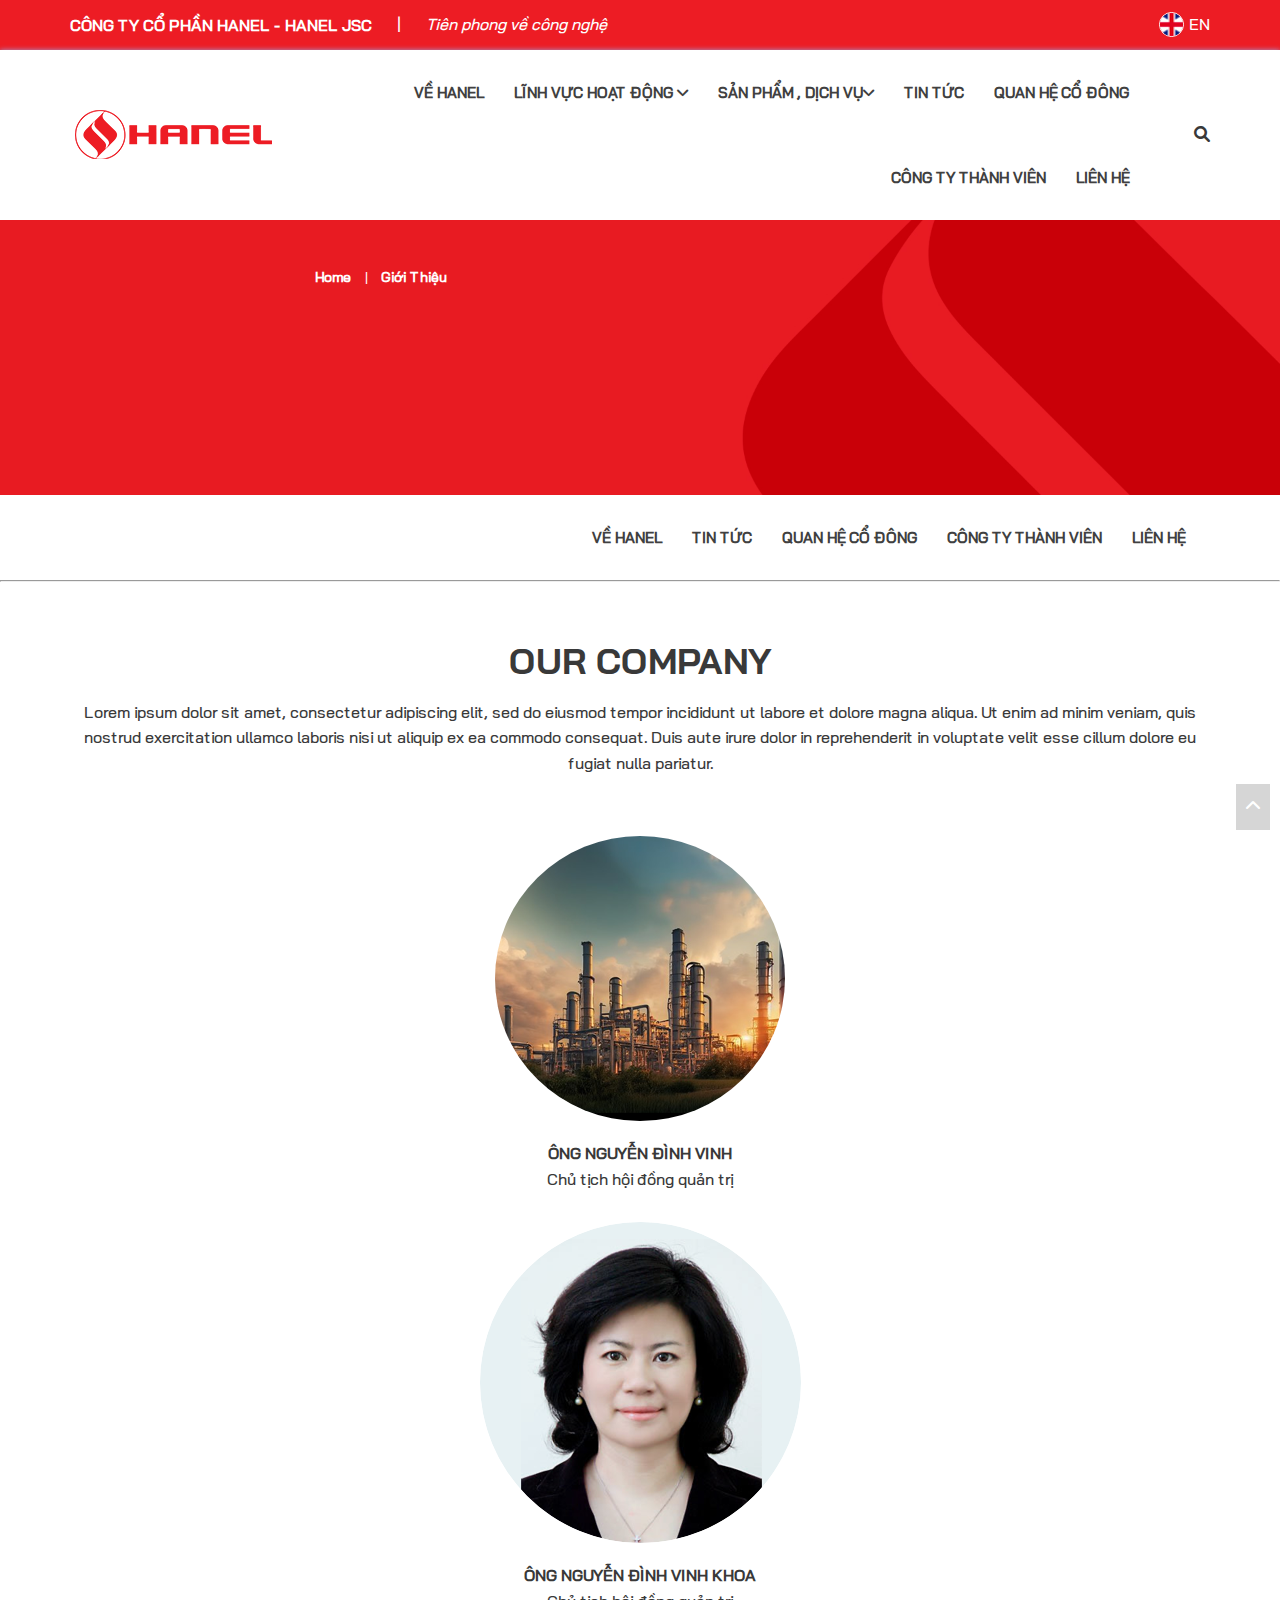
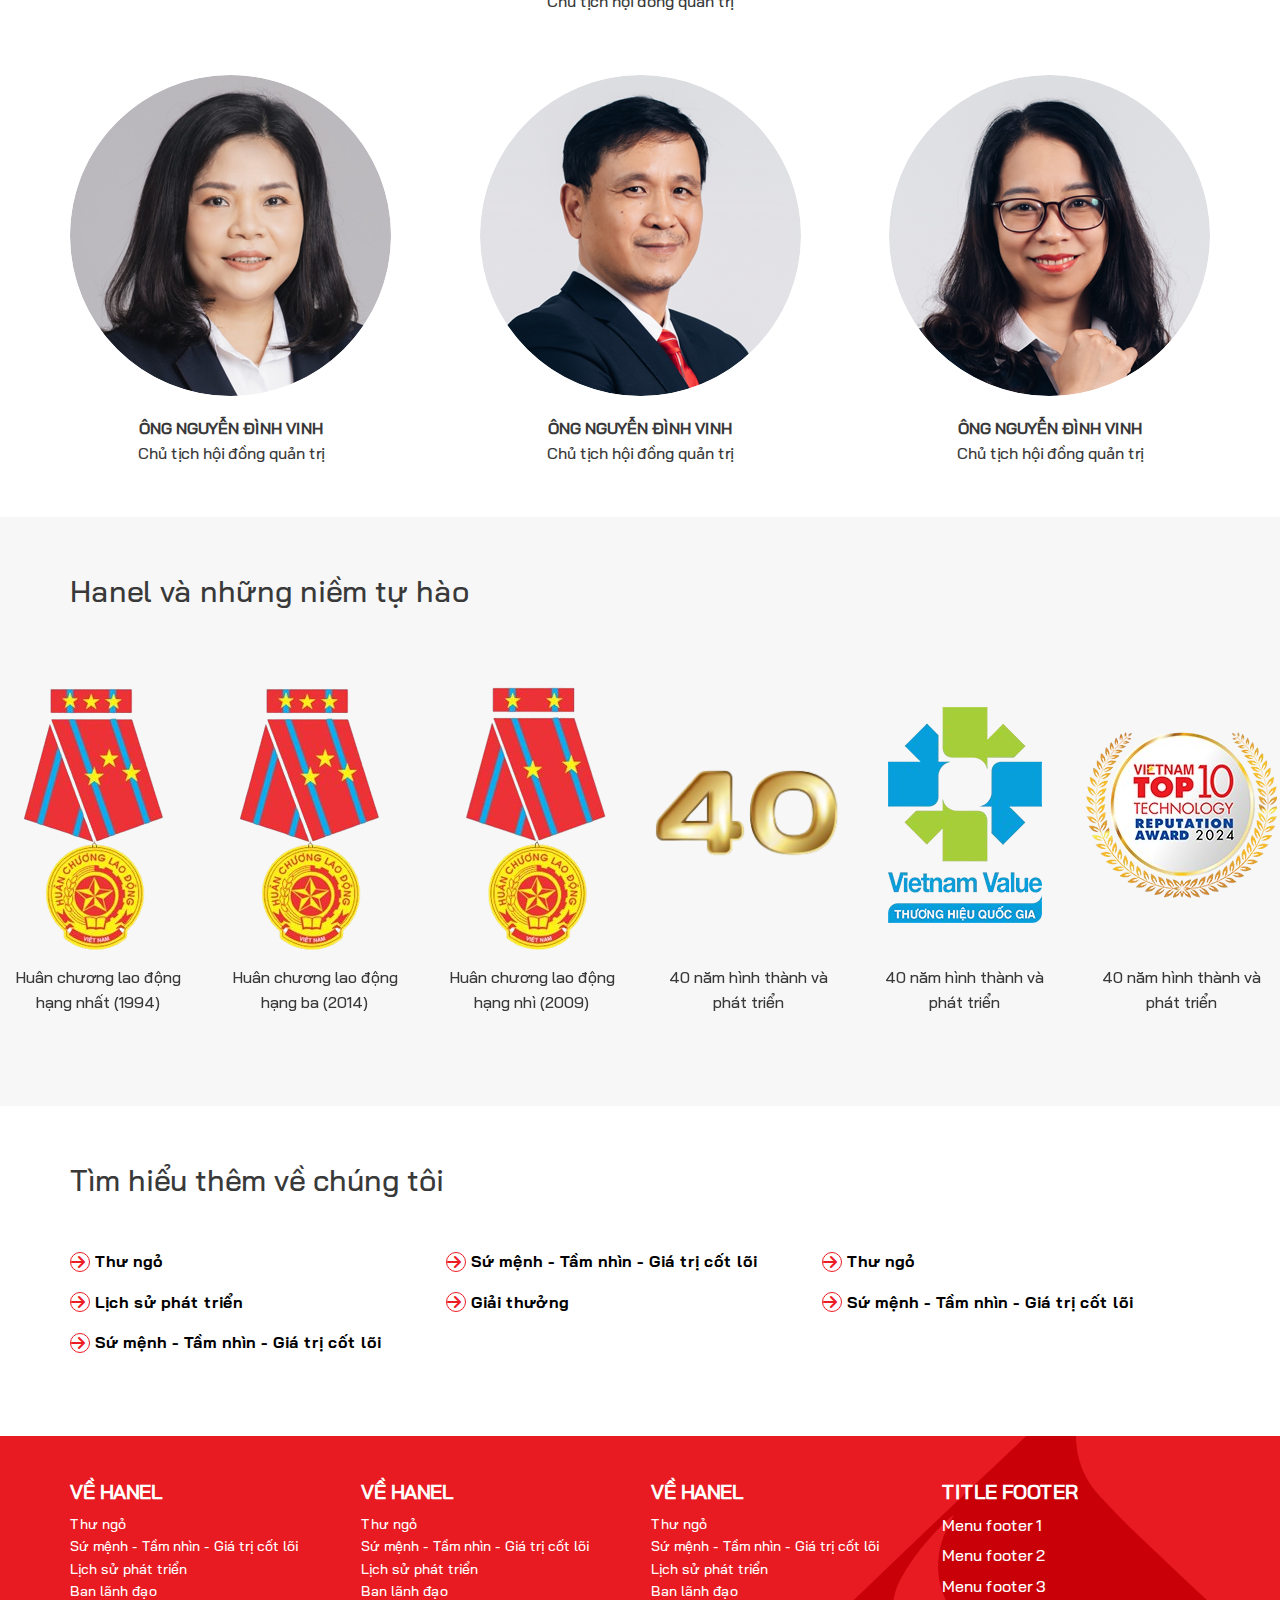
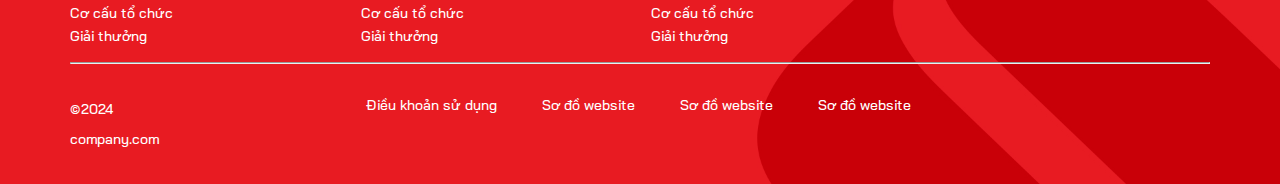
==== commit 001fa86d: "gioi thieu-all" ====
--- a/templates/gioi thieu4.html
+++ b/templates/gioi thieu4.html
@@ -193,11 +193,11 @@
                         <div class="c30"></div>
                     </div>
                     <div class="lanhdao" style="text-align: center;">
-                        <img src="/uploaded/lanh-dao/gd1.png" alt="">
+                        <img src="/uploaded/gioi-thieu/item2.png" alt="">
                         <div class="c20"></div>
                         <div class="detail-lanhdao">
                             <b> ông nguyễn đình vinh</b>
-                            <p>chủ tịch hội đồng quản trị</p>
+                            <p>Chủ tịch hội đồng quản trị</p>
                         </div>
                     </div>
                     <div class="c30"></div>
@@ -205,8 +205,8 @@
                         <img src="/uploaded/lanh-dao/tgd.png" alt="">
                         <div class="c20"></div>
                         <div class="detail-lanhdao">
-                            <b> ông nguyễn đình vinh</b>
-                            <p>chủ tịch hội đồng quản trị</p>
+                            <b> ông nguyễn đình vinh khoa</b>
+                            <p>Chủ tịch hội đồng quản trị</p>
 
                         </div>
                     </div>
@@ -218,7 +218,7 @@
                             <div class="c20"></div>
                             <div class="detail-lanhdao">
                                 <b> ông nguyễn đình vinh</b>
-                                <p>chủ tịch hội đồng quản trị</p>
+                                <p>Chủ tịch hội đồng quản trị</p>
                             </div>
                         </div>
                         <div class="lanhdao" style="text-align: center;">
@@ -226,7 +226,7 @@
                             <div class="c20"></div>
                             <div class="detail-lanhdao">
                                 <b> ông nguyễn đình vinh</b>
-                                <p>chủ tịch hội đồng quản trị</p>
+                                <p>Chủ tịch hội đồng quản trị</p>
 
                             </div>
                         </div>
@@ -235,7 +235,7 @@
                             <div class="c20"></div>
                             <div class="detail-lanhdao">
                                 <b> ông nguyễn đình vinh</b>
-                                <p>chủ tịch hội đồng quản trị</p>
+                                <p>Chủ tịch hội đồng quản trị</p>
 
                             </div>
                         </div>
--- a/css/style.css
+++ b/css/style.css
@@ -1613,7 +1613,7 @@
 .img-poster img {
   display: block;
 }
-.infor-wraper{
+.infor-wraper {
   z-index: 1;
   position: relative;
 }
@@ -1622,13 +1622,12 @@
   width: 100%;
   max-width: 800px;
   height: auto;
-  left: 50%;
+  left: 43%;
   top: 50%;
   transform: translate(-50%, -70%);
-  text-align: center;
-  color: #fff;
-}
-.img-about{
+  color: #fff;
+}
+.img-about {
   position: absolute;
   top: -17%;
   z-index: 10;
@@ -1665,6 +1664,10 @@
 }
 
 /* home infor */
+
+.info-lanhdao, .history, .organizational {
+  background-color: #f6f6f6;
+}
 
 .creatdate {
   color: #8a8a8a;
@@ -1876,7 +1879,7 @@
 }
 
 a.text-line-2 {
-  font-weight: var(--fontB);
+  font-weight: bold;
 }
 
 .flex-footer {
@@ -1973,42 +1976,111 @@
   display: flex;
   flex-wrap: wrap;
 }
-.about-me li{
+.about-me li {
   margin-top: 15px;
   width: 33%;
   list-style: none;
 }
-ul .btn-info-xemthem{
+ul .btn-info-xemthem {
   color: #000;
 }
-ul .btn-info-xemthem i{
+ul .btn-info-xemthem i {
   color: var(--maincolor);
 }
 
-.slogan{
+.slogan {
   border: solid 1px red;
   color: #fff;
   background-color: var(--maincolor);
   border-radius: 5px;
-
 }
 .slogan p {
   padding: 65px;
   font-family: var(--fontB);
   line-height: 24px;
-
 }
 
 .intro-info3 {
-    border: 1px solid;
-    border-radius: 10px;
-}
-
+  border: 1px solid;
+  border-radius: 10px;
+}
 
 .intro-info3 span {
-    padding: 20px;
-}
-
+  padding: 20px;
+}
+.lanhdao img {
+  border-radius: 50%;
+}
 .detail-lanhdao b {
   text-transform: uppercase;
-}+}
+.poster-desc .text-line-3 {
+  width: 65%;
+}
+.homenews-wrapper .homecat-title {
+  display: flex;
+  justify-content: space-between;
+  align-items: center;
+}
+
+.homenews-wrapper .homecat-title .menu-tintuc ul {
+  display: flex;
+  font-size: 16px;
+  font-family: var(--fontmain);
+  list-style: none;
+  text-transform: none;
+  font-weight: 100;
+}
+
+.homenews-wrapper .homecat-title .menu-tintuc li {
+  margin: 0px 5px;
+  text-align: center;
+}
+
+.homenews-wrapper .homecat-title .menu-tintuc li::after {
+  content: " |";
+}
+.homenews-wrapper .homecat-title .menu-tintuc li:last-child:after {
+  content: " ";
+}
+.company-values .sub-title {
+  text-transform: uppercase;
+  font-family: var(--fontB);
+  font-size: x-large;
+}
+.company-values img {
+  border-radius: 50%;
+}
+.circle-container {
+  position: relative;
+  display: inline-block;
+}
+
+.circle-container img {
+  width: 100%;
+  height: 100%;
+  border-radius: 50%; /* Bo tròn ảnh */
+  z-index: 0;
+  position: relative;
+}
+
+.circle-container::before,
+.circle-container::after {
+  content: "";
+  position: absolute;
+  border: 2px solid #ff0040; /* Màu viền */
+  border-radius: 50%;
+  top: -10px;
+  left: 33px;
+  width: 100%; /* Kích thước vòng tròn lớn hơn ảnh */
+  height: 100%;
+  z-index: 1;
+  transform: translate(-10px, -10px); /* Đặt vị trí */
+}
+
+.circle-container::after {
+  width: 100%; /* Kích thước vòng tròn lớn hơn ảnh */
+  height: 100%;
+  transform: translate(1px, 42px); /* Đặt vị trí */
+  opacity: 0.5; /* Độ mờ của viền */
+}
